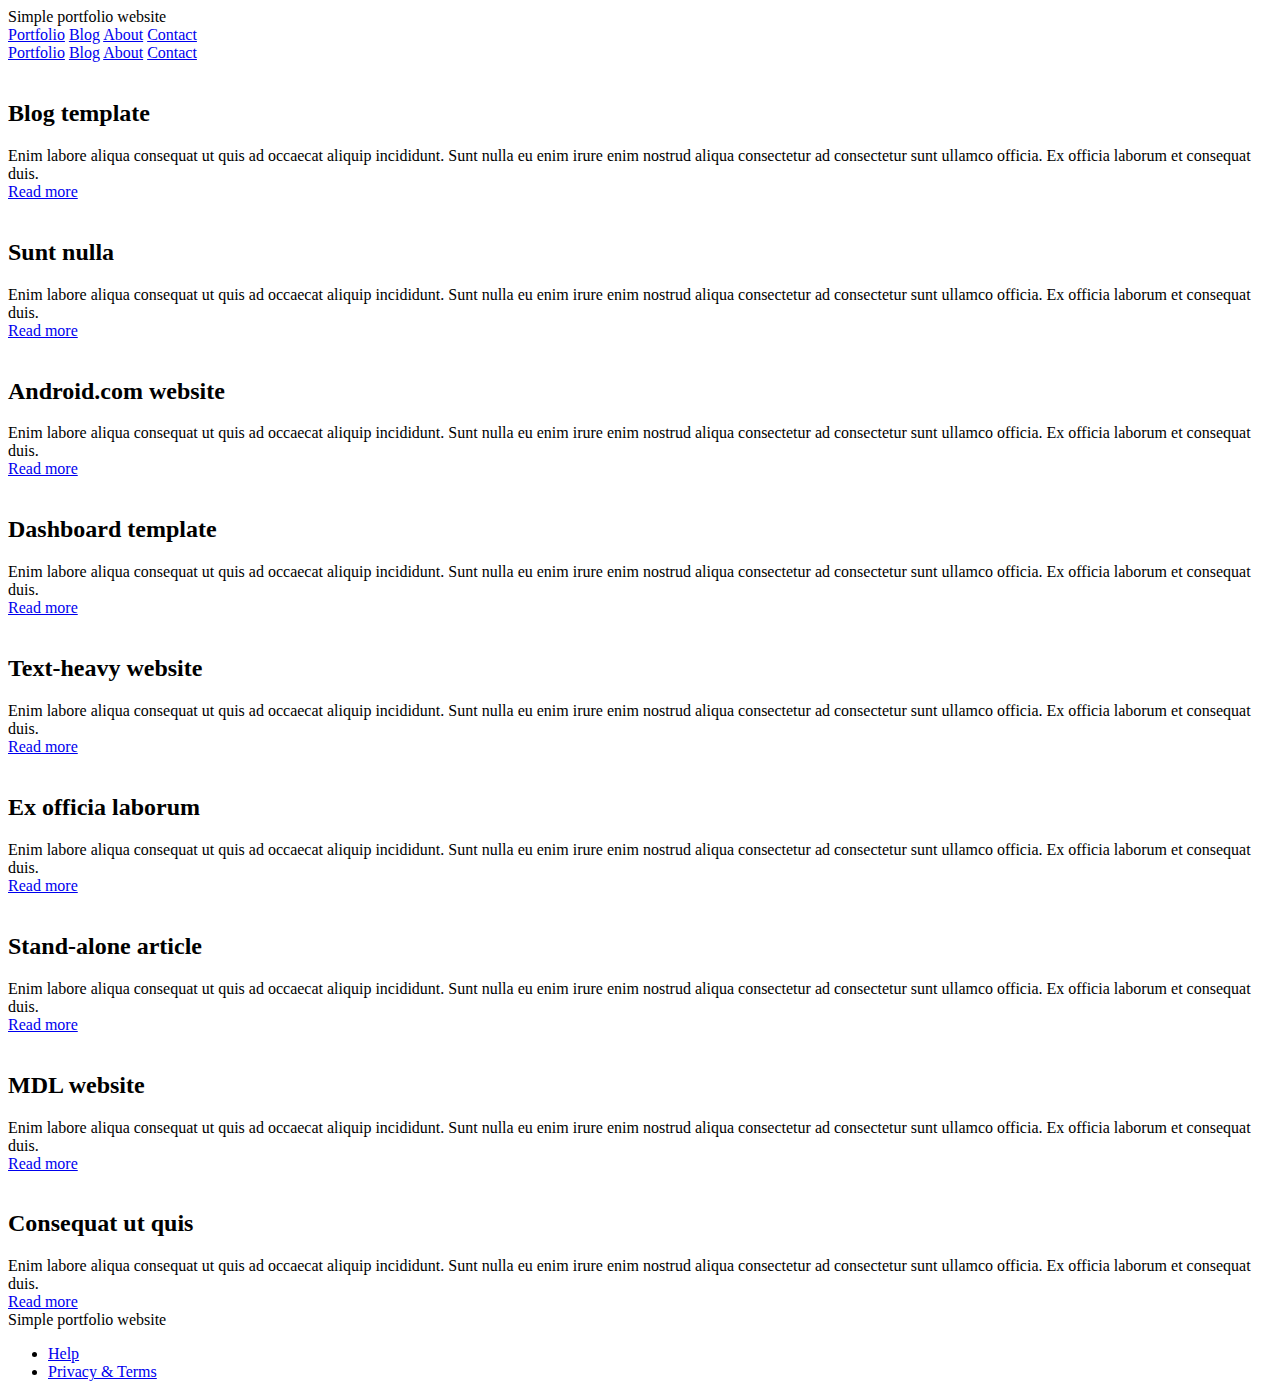
==== index.html @ b1d02f20 "Update index.html" ====
<!doctype html>
<!--
  Material Design Lite
  Copyright 2015 Google Inc. All rights reserved.

  Licensed under the Apache License, Version 2.0 (the "License");
  you may not use this file except in compliance with the License.
  You may obtain a copy of the License at

      https://www.apache.org/licenses/LICENSE-2.0

  Unless required by applicable law or agreed to in writing, software
  distributed under the License is distributed on an "AS IS" BASIS,
  WITHOUT WARRANTIES OR CONDITIONS OF ANY KIND, either express or implied.
  See the License for the specific language governing permissions and
  limitations under the License
-->
<html lang="en">

<head>
    <meta charset="utf-8">
    <meta http-equiv="X-UA-Compatible" content="IE=edge">
    <meta name="description" content="A portfolio template that uses Material Design Lite.">
    <meta name="viewport" content="width=device-width, initial-scale=1.0, minimum-scale=1.0">
    <title>MDL-Static Website</title>
    <link rel="stylesheet" href="https://fonts.googleapis.com/css?family=Roboto:regular,bold,italic,thin,light,bolditalic,black,medium&amp;lang=en">
    <link rel="stylesheet" href="https://code.getmdl.io/1.3.0/material.grey-pink.min.css" />
    <link rel="stylesheet" href="styles.css" />
    <link rel="manifest" href="manifest.json">
    <link rel="stylesheet" href="https://fonts.googleapis.com/icon?family=Material+Icons">
    <link rel="manifest" href="./manifest.json">
</head>
</head>

<body>
    <div class="mdl-layout mdl-js-layout mdl-layout--fixed-header">
        <header class="mdl-layout__header mdl-layout__header--waterfall portfolio-header">
            <div class="mdl-layout__header-row portfolio-logo-row">
                <span class="mdl-layout__title">
                    <div class="portfolio-logo"></div>
                    <span class="mdl-layout__title">Simple portfolio website</span>
                </span>
            </div>
            <div class="mdl-layout__header-row portfolio-navigation-row mdl-layout--large-screen-only">
                <nav class="mdl-navigation mdl-typography--body-1-force-preferred-font">
                    <a class="mdl-navigation__link is-active" href="index.html">Portfolio</a>
                    <a class="mdl-navigation__link" href="blog.html">Blog</a>
                    <a class="mdl-navigation__link" href="about.html">About</a>
                    <a class="mdl-navigation__link" href="contact.html">Contact</a>
                </nav>
            </div>
        </header>
        <div class="mdl-layout__drawer mdl-layout--small-screen-only">
            <nav class="mdl-navigation mdl-typography--body-1-force-preferred-font">
                <a class="mdl-navigation__link is-active" href="index.html">Portfolio</a>
                <a class="mdl-navigation__link" href="blog.html">Blog</a>
                <a class="mdl-navigation__link" href="about.html">About</a>
                <a class="mdl-navigation__link" href="contact.html">Contact</a>
            </nav>
        </div>
        <main class="mdl-layout__content">
            <div class="mdl-grid portfolio-max-width">
                <div class="mdl-cell mdl-card mdl-shadow--4dp portfolio-card">
                    <div class="mdl-card__media">
                        <img class="article-image" src=" images/example-work01.jpg" border="0" alt="">
                    </div>
                    <div class="mdl-card__title">
                        <h2 class="mdl-card__title-text">Blog template</h2>
                    </div>
                    <div class="mdl-card__supporting-text">
                        Enim labore aliqua consequat ut quis ad occaecat aliquip incididunt. Sunt nulla eu enim irure enim nostrud aliqua consectetur ad consectetur sunt ullamco officia. Ex officia laborum et consequat duis.
                    </div>
                    <div class="mdl-card__actions mdl-card--border">
                        <a class="mdl-button mdl-button--colored mdl-js-button mdl-js-ripple-effect mdl-button--accent" href="portfolio-example01.html">Read more</a>
                    </div>
                </div>
                <div class="mdl-cell mdl-card mdl-shadow--4dp portfolio-card">
                    <div class="mdl-card__media">
                        <img class="article-image" src=" images/example-work07.jpg" border="0" alt="">
                    </div>
                    <div class="mdl-card__title">
                        <h2 class="mdl-card__title-text">Sunt nulla</h2>
                    </div>
                    <div class="mdl-card__supporting-text">
                        Enim labore aliqua consequat ut quis ad occaecat aliquip incididunt. Sunt nulla eu enim irure enim nostrud aliqua consectetur ad consectetur sunt ullamco officia. Ex officia laborum et consequat duis.
                    </div>
                    <div class="mdl-card__actions mdl-card--border">
                        <a class="mdl-button mdl-button--colored mdl-js-button mdl-js-ripple-effect mdl-button--accent" href="portfolio-example01.html">Read more</a>
                    </div>
                </div>
                <div class="mdl-cell mdl-card mdl-shadow--4dp portfolio-card">
                    <div class="mdl-card__media">
                        <img class="article-image" src=" images/example-work02.jpg" border="0" alt="">
                    </div>
                    <div class="mdl-card__title">
                        <h2 class="mdl-card__title-text">Android.com website</h2>
                    </div>
                    <div class="mdl-card__supporting-text">
                        Enim labore aliqua consequat ut quis ad occaecat aliquip incididunt. Sunt nulla eu enim irure enim nostrud aliqua consectetur ad consectetur sunt ullamco officia. Ex officia laborum et consequat duis.
                    </div>
                    <div class="mdl-card__actions mdl-card--border">
                        <a class="mdl-button mdl-button--colored mdl-js-button mdl-js-ripple-effect mdl-button--accent" href="portfolio-example01.html">Read more</a>
                    </div>
                </div>
                <div class="mdl-cell mdl-card mdl-shadow--4dp portfolio-card">
                    <div class="mdl-card__media">
                        <img class="article-image" src=" images/example-work03.jpg" border="0" alt="">
                    </div>
                    <div class="mdl-card__title">
                        <h2 class="mdl-card__title-text">Dashboard template</h2>
                    </div>
                    <div class="mdl-card__supporting-text">
                        Enim labore aliqua consequat ut quis ad occaecat aliquip incididunt. Sunt nulla eu enim irure enim nostrud aliqua consectetur ad consectetur sunt ullamco officia. Ex officia laborum et consequat duis.
                    </div>
                    <div class="mdl-card__actions mdl-card--border">
                        <a class="mdl-button mdl-button--colored mdl-js-button mdl-js-ripple-effect mdl-button--accent" href="portfolio-example01.html">Read more</a>
                    </div>
                </div>
                <div class="mdl-cell mdl-card mdl-shadow--4dp portfolio-card">
                    <div class="mdl-card__media">
                        <img class="article-image" src=" images/example-work04.jpg" border="0" alt="">
                    </div>
                    <div class="mdl-card__title">
                        <h2 class="mdl-card__title-text">Text-heavy website</h2>
                    </div>
                    <div class="mdl-card__supporting-text">
                        Enim labore aliqua consequat ut quis ad occaecat aliquip incididunt. Sunt nulla eu enim irure enim nostrud aliqua consectetur ad consectetur sunt ullamco officia. Ex officia laborum et consequat duis.
                    </div>
                    <div class="mdl-card__actions mdl-card--border">
                        <a class="mdl-button mdl-button--colored mdl-js-button mdl-js-ripple-effect mdl-button--accent" href="portfolio-example01.html">Read more</a>
                    </div>
                </div>
                <div class="mdl-cell mdl-card mdl-shadow--4dp portfolio-card">
                    <div class="mdl-card__media">
                        <img class="article-image" src=" images/example-work08.jpg" border="0" alt="">
                    </div>
                    <div class="mdl-card__title">
                        <h2 class="mdl-card__title-text">Ex officia laborum</h2>
                    </div>
                    <div class="mdl-card__supporting-text">
                        Enim labore aliqua consequat ut quis ad occaecat aliquip incididunt. Sunt nulla eu enim irure enim nostrud aliqua consectetur ad consectetur sunt ullamco officia. Ex officia laborum et consequat duis.
                    </div>
                    <div class="mdl-card__actions mdl-card--border">
                        <a class="mdl-button mdl-button--colored mdl-js-button mdl-js-ripple-effect mdl-button--accent" href="portfolio-example01.html">Read more</a>
                    </div>
                </div>
                <div class="mdl-cell mdl-card mdl-shadow--4dp portfolio-card">
                    <div class="mdl-card__media">
                        <img class="article-image" src=" images/example-work05.jpg" border="0" alt="">
                    </div>
                    <div class="mdl-card__title">
                        <h2 class="mdl-card__title-text">Stand-alone article</h2>
                    </div>
                    <div class="mdl-card__supporting-text">
                        Enim labore aliqua consequat ut quis ad occaecat aliquip incididunt. Sunt nulla eu enim irure enim nostrud aliqua consectetur ad consectetur sunt ullamco officia. Ex officia laborum et consequat duis.
                    </div>
                    <div class="mdl-card__actions mdl-card--border">
                        <a class="mdl-button mdl-button--colored mdl-js-button mdl-js-ripple-effect mdl-button--accent" href="portfolio-example01.html">Read more</a>
                    </div>
                </div>
                <div class="mdl-cell mdl-card mdl-shadow--4dp portfolio-card">
                    <div class="mdl-card__media">
                        <img class="article-image" src=" images/example-work06.jpg" border="0" alt="">
                    </div>
                    <div class="mdl-card__title">
                        <h2 class="mdl-card__title-text">MDL website</h2>
                    </div>
                    <div class="mdl-card__supporting-text">
                        Enim labore aliqua consequat ut quis ad occaecat aliquip incididunt. Sunt nulla eu enim irure enim nostrud aliqua consectetur ad consectetur sunt ullamco officia. Ex officia laborum et consequat duis.
                    </div>
                    <div class="mdl-card__actions mdl-card--border">
                        <a class="mdl-button mdl-button--colored mdl-js-button mdl-js-ripple-effect mdl-button--accent" href="portfolio-example01.html">Read more</a>
                    </div>
                </div>
                <div class="mdl-cell mdl-card mdl-shadow--4dp portfolio-card">
                    <div class="mdl-card__media">
                        <img class="article-image" src=" images/example-work09.jpg" border="0" alt="">
                    </div>
                    <div class="mdl-card__title">
                        <h2 class="mdl-card__title-text">Consequat ut quis</h2>
                    </div>
                    <div class="mdl-card__supporting-text">
                        Enim labore aliqua consequat ut quis ad occaecat aliquip incididunt. Sunt nulla eu enim irure enim nostrud aliqua consectetur ad consectetur sunt ullamco officia. Ex officia laborum et consequat duis.
                    </div>
                    <div class="mdl-card__actions mdl-card--border">
                        <a class="mdl-button mdl-button--colored mdl-js-button mdl-js-ripple-effect mdl-button--accent" href="portfolio-example01.html">Read more</a>
                    </div>
                </div>
            </div>
            <footer class="mdl-mini-footer">
                <div class="mdl-mini-footer__left-section">
                    <div class="mdl-logo">Simple portfolio website</div>
                </div>
                <div class="mdl-mini-footer__right-section">
                    <ul class="mdl-mini-footer__link-list">
                        <li><a href="#">Help</a></li>
                        <li><a href="#">Privacy & Terms</a></li>
                    </ul>
                </div>
            </footer>
        </main>
    </div>
    <script src="https://code.getmdl.io/1.3.0/material.min.js"></script>
</body>

</html>
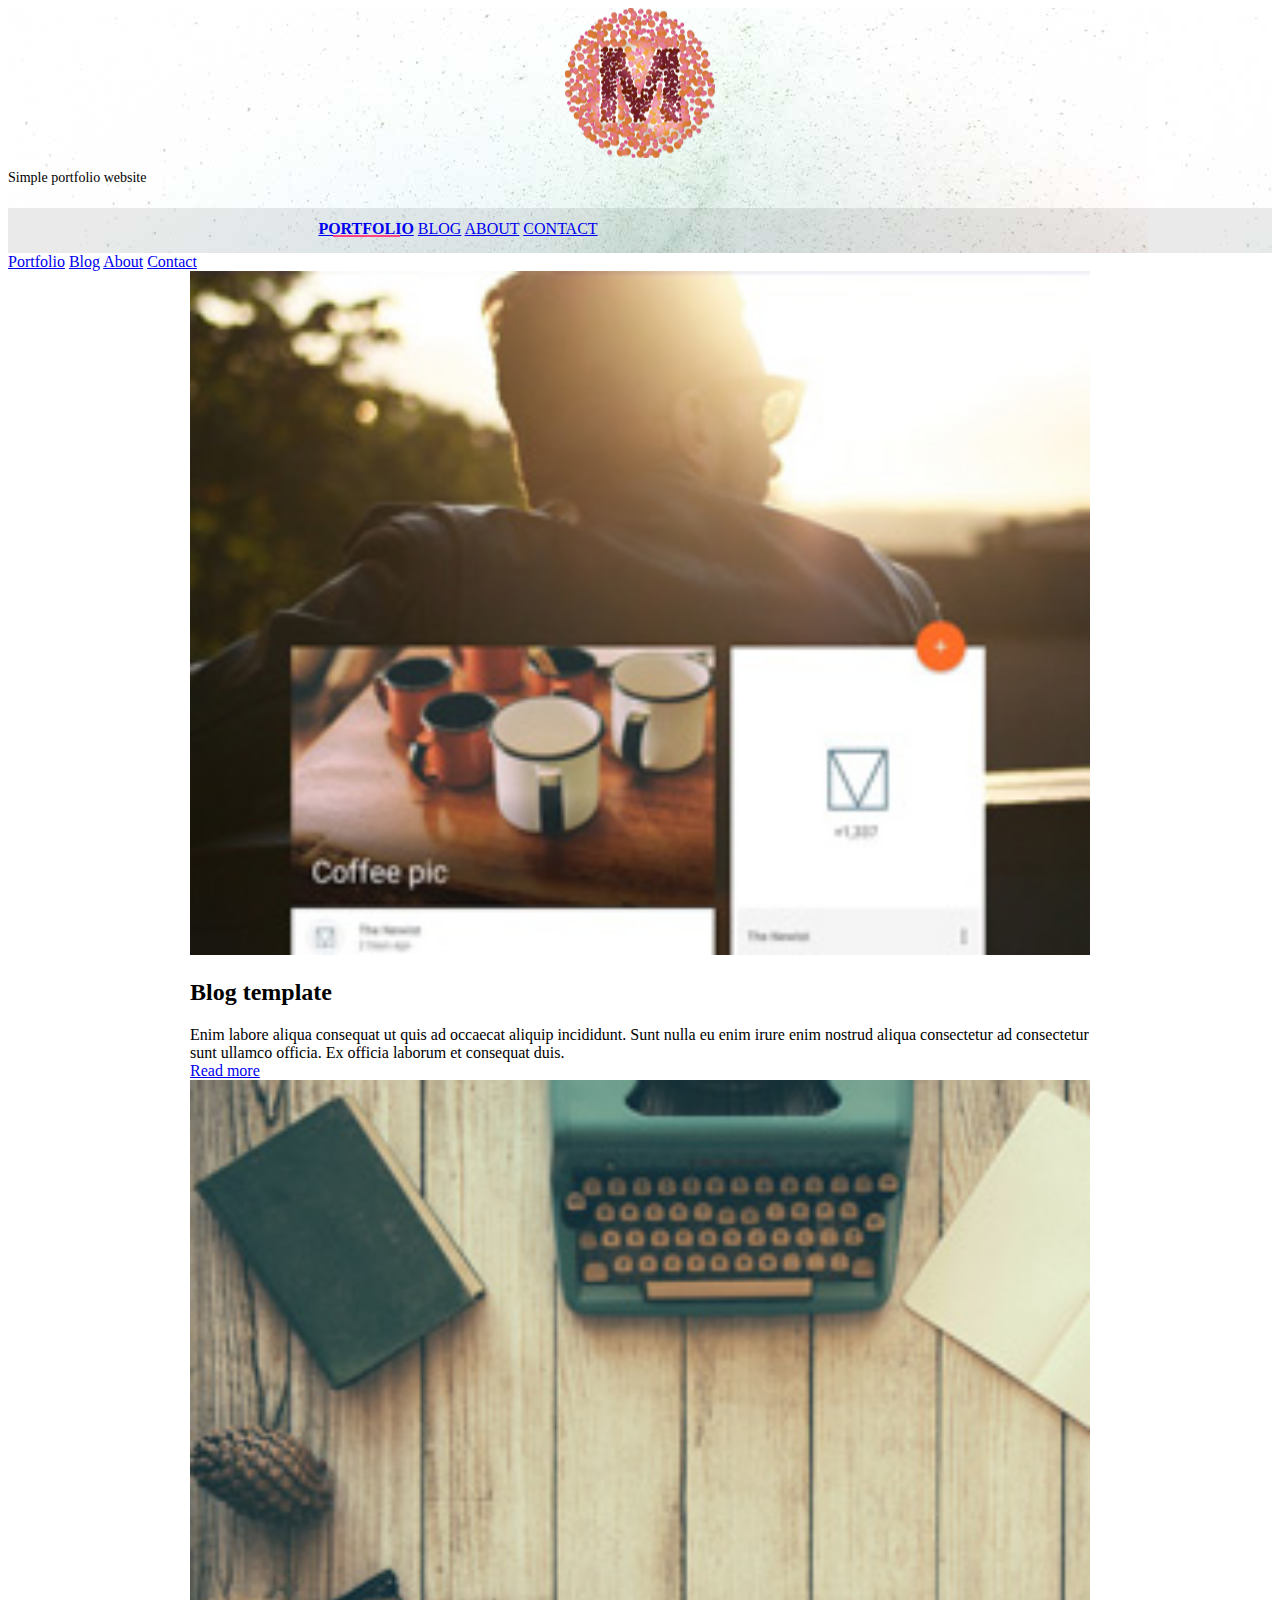
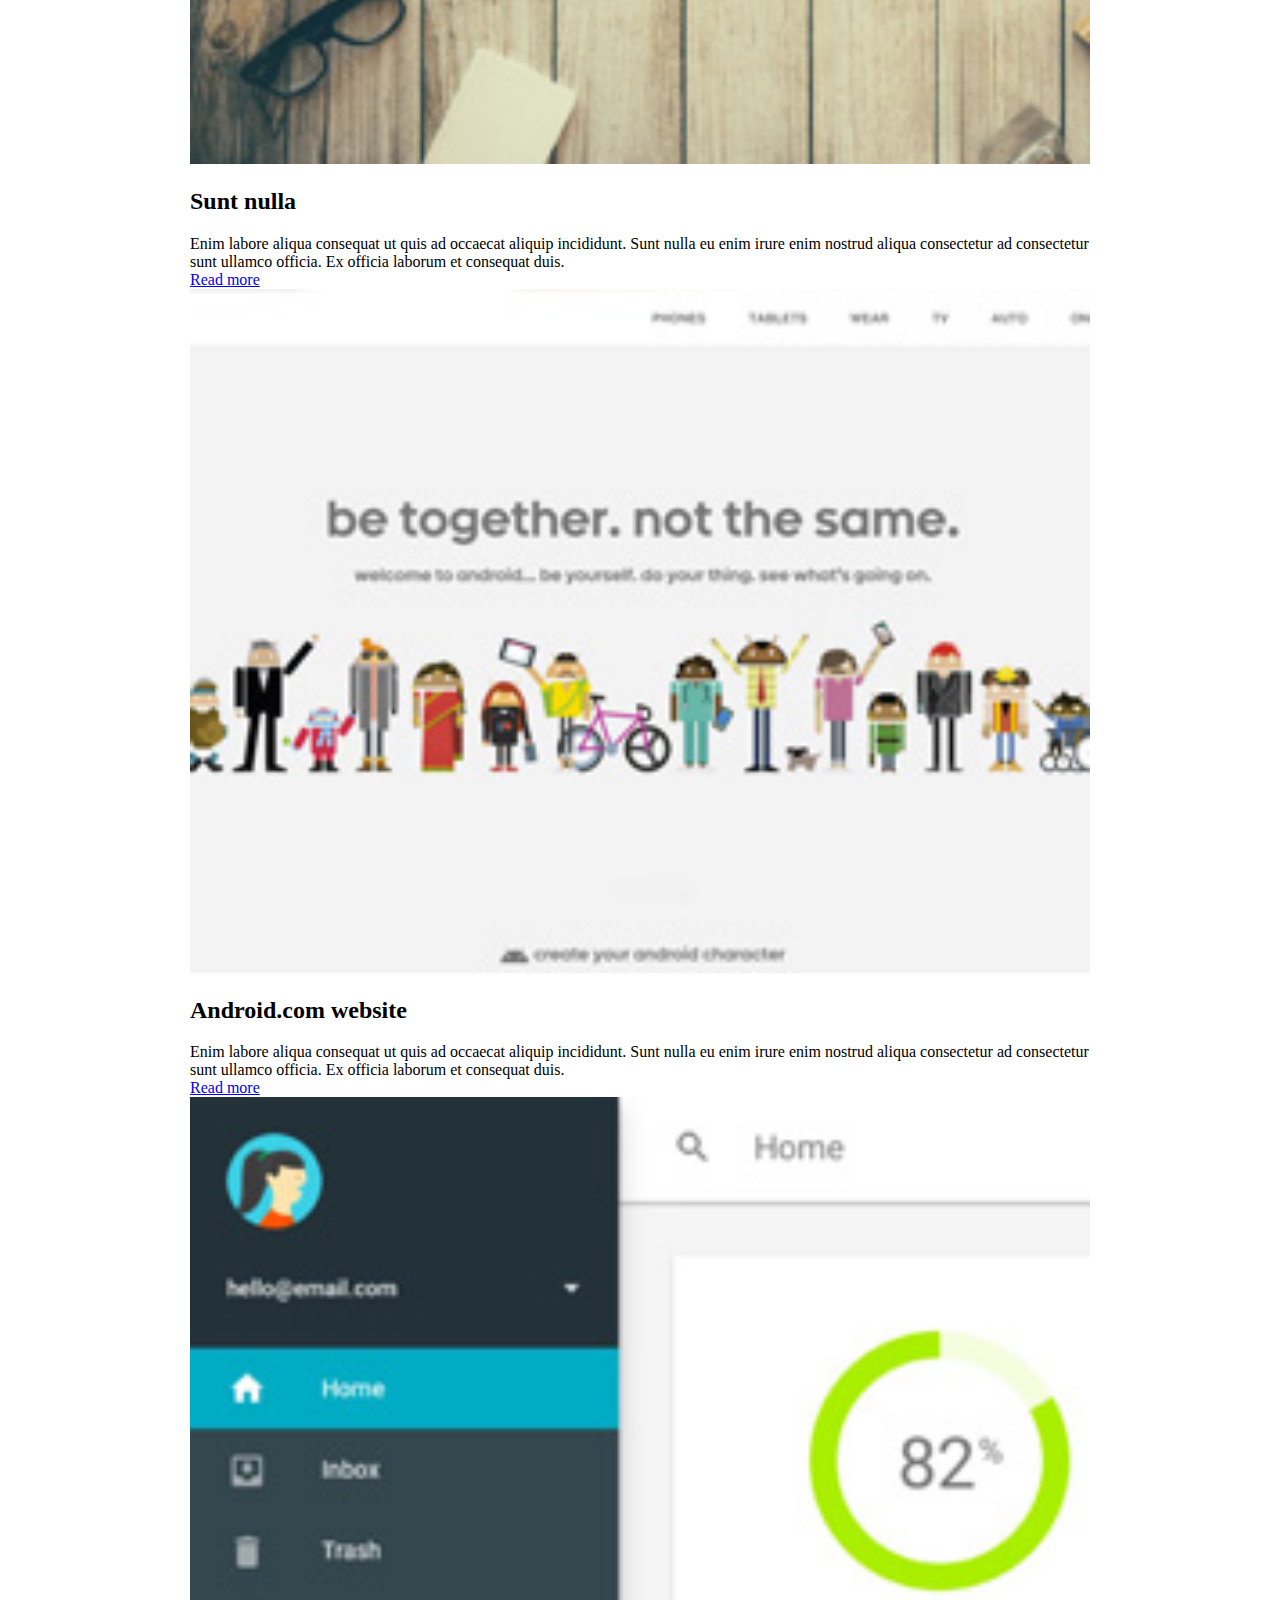
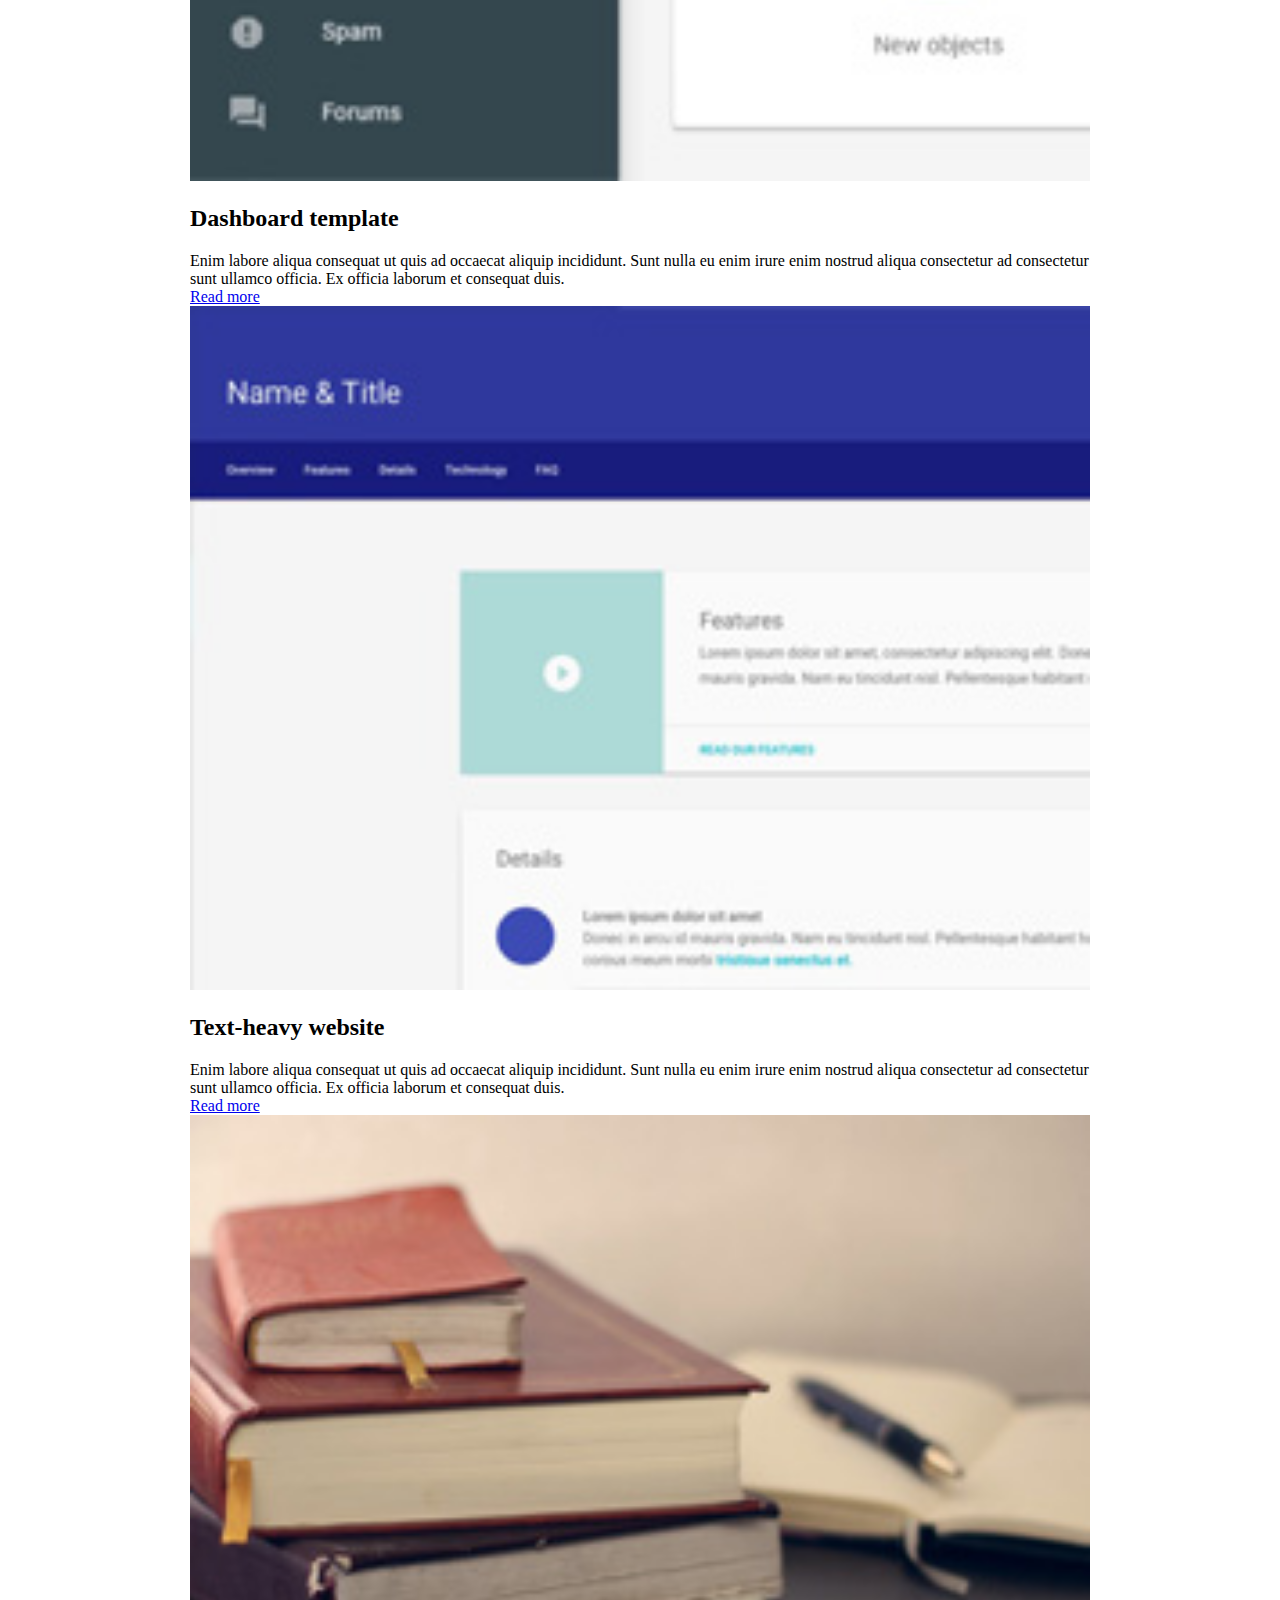
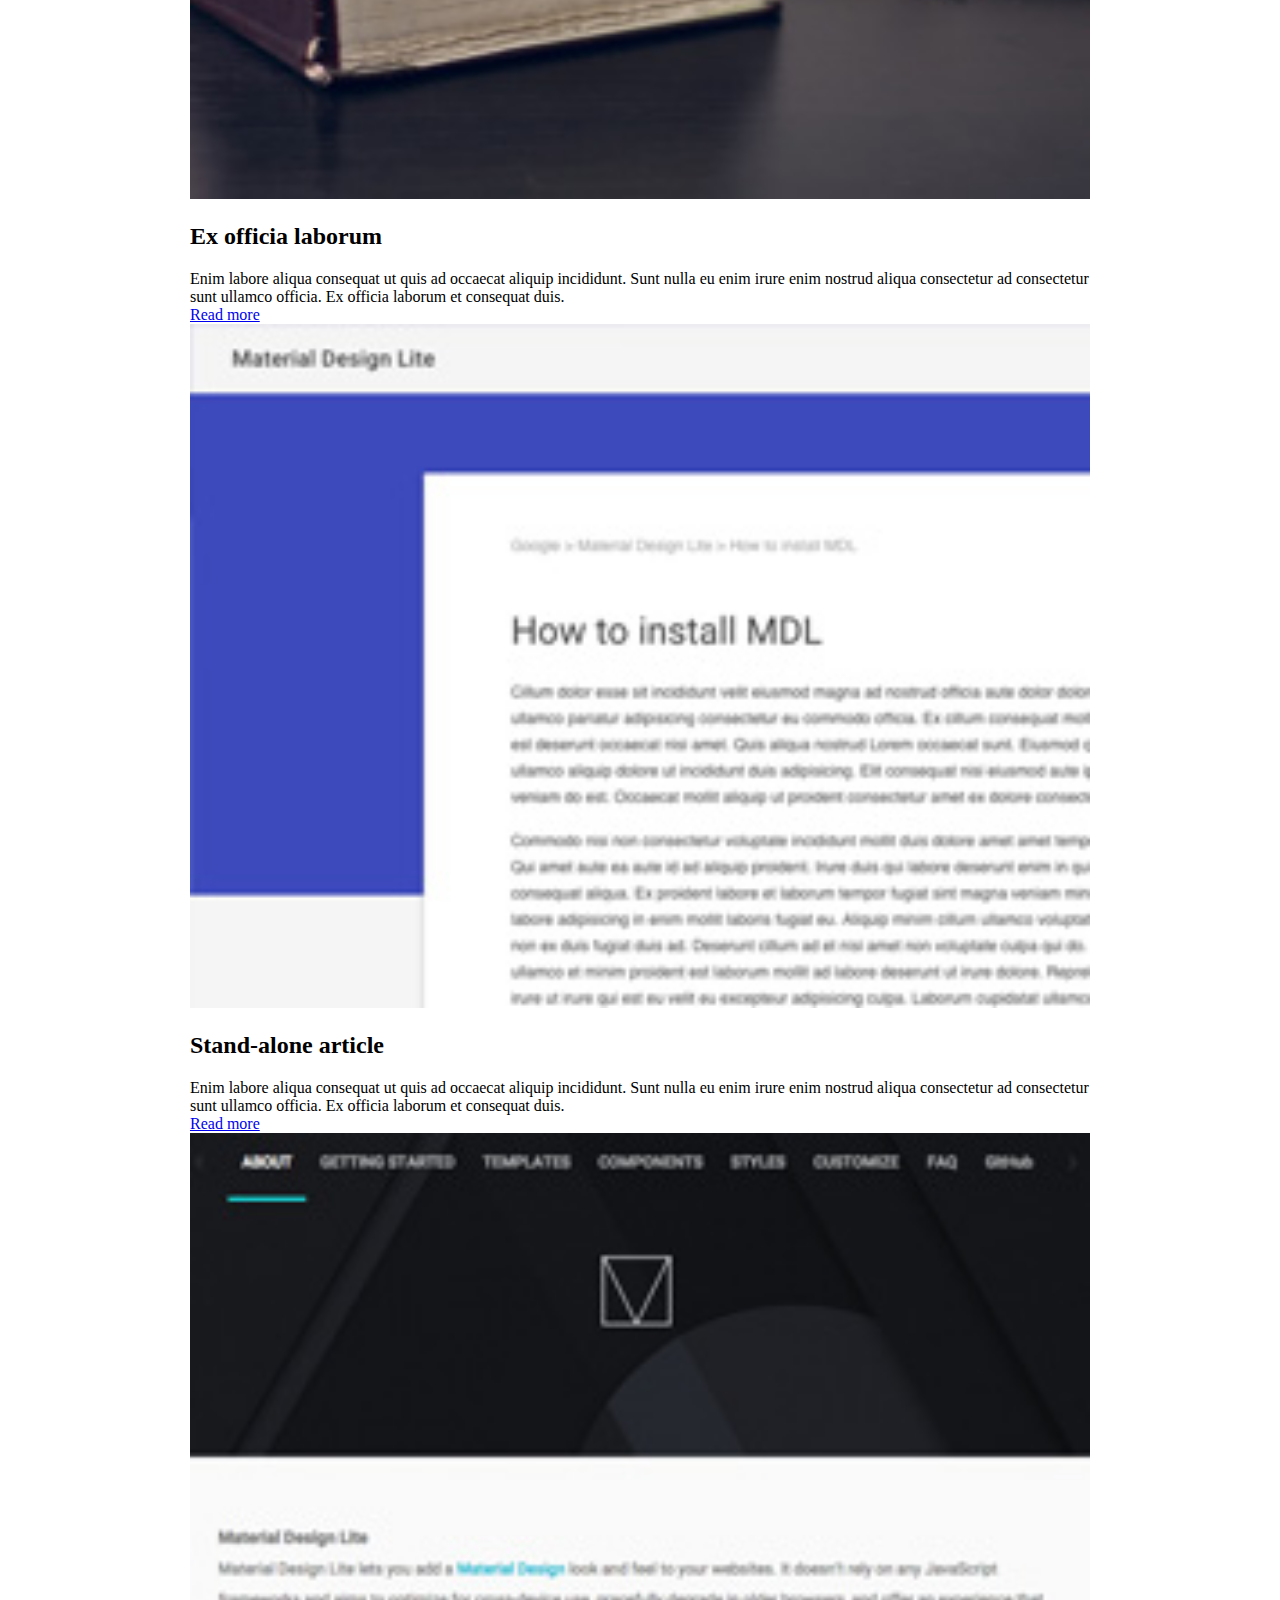
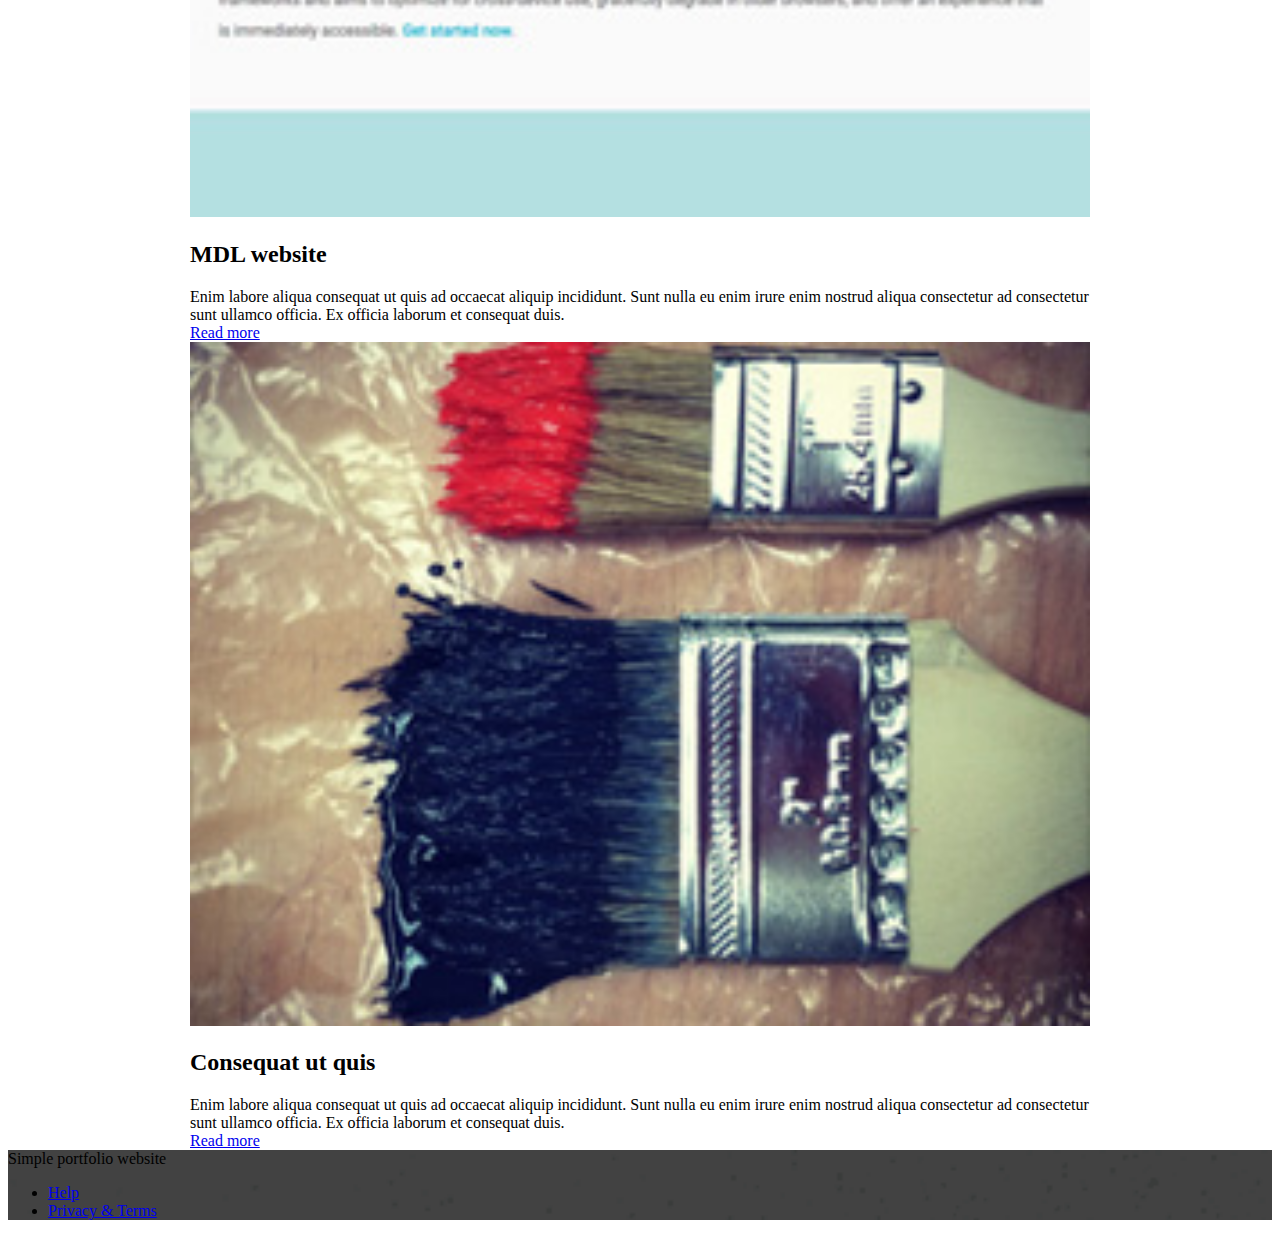
==== commit 74b6aea6: "Update index.html" ====
--- a/index.html
+++ b/index.html
@@ -28,9 +28,9 @@
     <link rel="stylesheet" href="styles.css" />
     <link rel="manifest" href="manifest.json">
     <link rel="stylesheet" href="https://fonts.googleapis.com/icon?family=Material+Icons">
-    <link rel="manifest" href="./manifest.json">
+    
 </head>
-</head>
+
 
 <body>
     <div class="mdl-layout mdl-js-layout mdl-layout--fixed-header">
--- a/styles.css
+++ b/styles.css
@@ -0,0 +1,170 @@
+.portfolio-header {
+  position: relative;
+  background-image: url(images/header-bg.jpg);
+}
+
+.portfolio-header .mdl-layout__header-row {
+  padding: 0;
+  -webkit-justify-content: center;
+      -ms-flex-pack: center;
+          justify-content: center;
+}
+
+.mdl-layout__title {
+  font-size: 14px;
+  text-align: center;
+  font-weight: 300;
+}
+
+.is-compact .mdl-layout__title span {
+  display: none;
+}
+
+.portfolio-logo-row {
+  min-height: 200px;
+}
+
+.is-compact .portfolio-logo-row {
+  min-height: auto;
+}
+
+.portfolio-logo {
+  background: url(images/logo.png) 50% no-repeat;
+  background-size: cover;
+  height: 150px;
+  width: 150px;
+  margin: auto auto 10px;
+}
+
+.is-compact .portfolio-logo {
+  height: 50px;
+  width: 50px;
+  margin-top: 7px;
+}
+
+.portfolio-navigation-row {
+  background-color: rgba(0, 0, 0, 0.08);
+  text-transform: uppercase;
+  height: 45px;
+}
+
+.portfolio-navigation-row  .mdl-navigation {
+  text-align: center;
+  max-width: 900px;
+  width: 100%;
+}
+
+.portfolio-navigation-row .mdl-navigation__link {
+  -webkit-flex: 1;
+      -ms-flex: 1;
+          flex: 1;
+  line-height: 42px;
+}
+
+.portfolio-header .mdl-layout__drawer-button {
+    background-color: rgba(197, 197, 197, 0.44);
+}
+
+.portfolio-navigation-row .is-active {
+  position: relative;
+  font-weight: bold;
+}
+
+.portfolio-navigation-row .is-active:after {
+  content: "";
+  width: 70%;
+  height: 2px;
+  display: block;
+  position: absolute;
+  bottom: 0;
+  left: 0;
+  background-color: rgb(255,64,129);
+  left: 15%;
+}
+
+.portfolio-card .mdl-card__title {
+  padding-bottom: 0;
+}
+
+.portfolio-blog-card-full-bg {
+  background: url(images/example-blog03.jpg) center / cover;
+}
+
+.portfolio-blog-card-event-bg {
+  background: url(images/example-blog05.jpg) center / cover;
+}
+
+.portfolio-blog-card-strip-bg {
+  background: url(images/example-blog06.jpg) center / cover;
+}
+
+.portfolio-blog-card-compact .mdl-card__title {
+  padding-bottom: 0;
+}
+
+.portfolio-blog-card-bg > .mdl-card__actions {
+  height: 52px;
+  padding: 16px;
+  background: rgba(0, 0, 0, 0.2);
+}
+
+img.article-image {
+  width: 100%;
+  height: auto;
+}
+
+.portfolio-max-width {
+  max-width: 900px;
+  margin: auto;
+}
+
+.portfolio-copy {
+  max-width: 700px;
+}
+
+.no-padding {
+  padding: 0;
+}
+
+.no-left-padding{
+  padding-left: 0;
+}
+
+.no-bottom-padding {
+  padding-bottom: 0;
+}
+
+.padding-top {
+  padding: 10px 0 0;
+}
+
+.portfolio-share-btn {
+  position: relative;
+  float: right;
+  top: -4px;
+}
+
+.demo-card-event > .mdl-card__actions {
+    -webkit-align-items: center;
+        -ms-flex-align: center;
+            align-items: center;
+    box-sizing: border-box;
+    display: -webkit-flex;
+    display: -ms-flexbox;
+    display: flex;
+}
+
+.portfolio-contact .mdl-textfield {
+  width: 100%;
+}
+
+.portfolio-contact form {
+  max-width: 550px;
+  margin: auto;
+}
+
+footer {
+  background-image: url(images/footer-background.png);
+  background-size: cover;
+}
+
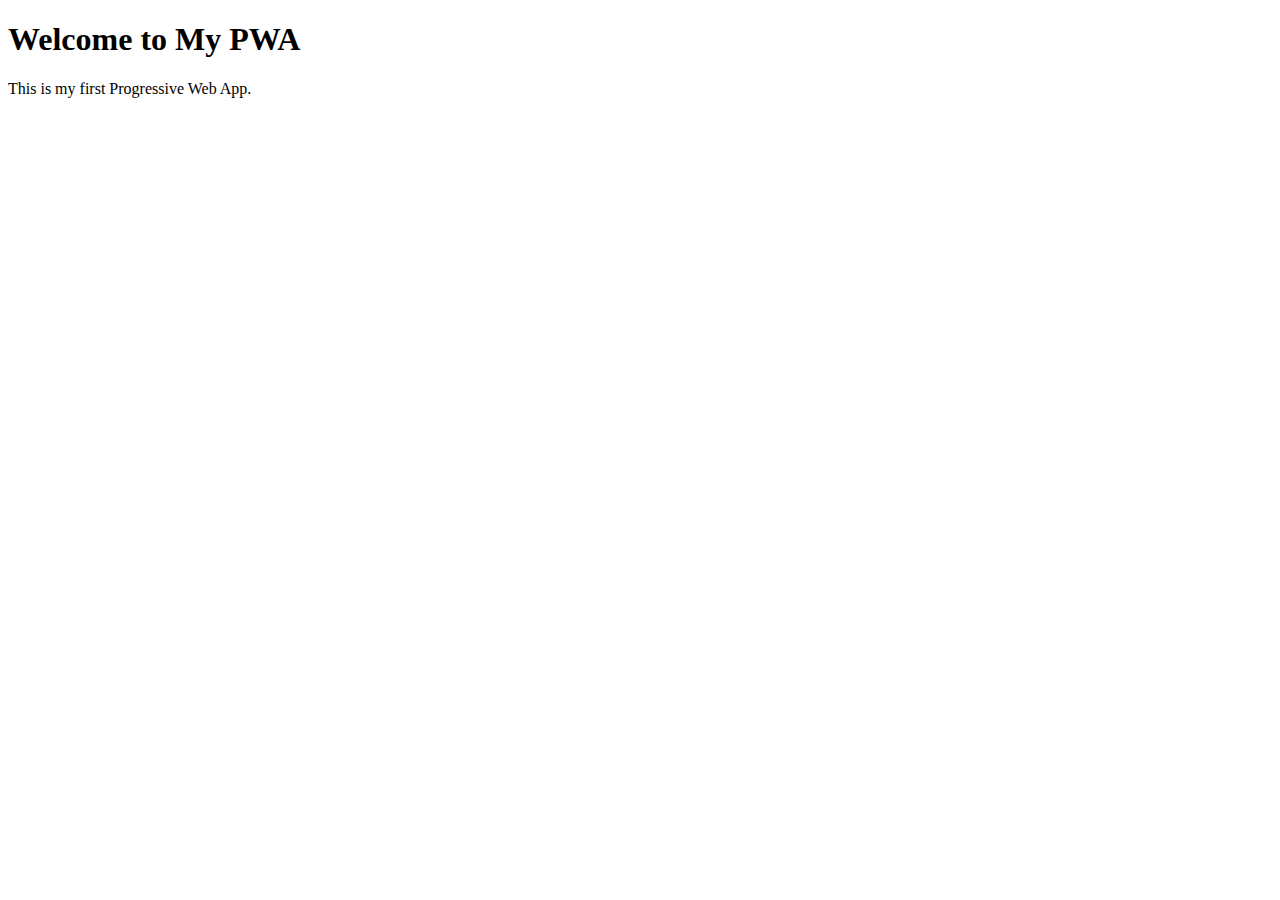
==== commit 5946f9b8: "Update index.html" ====
--- a/index.html
+++ b/index.html
@@ -1,206 +1,26 @@
-<!doctype html>
-<!--
-  Material Design Lite
-  Copyright 2015 Google Inc. All rights reserved.
-
-  Licensed under the Apache License, Version 2.0 (the "License");
-  you may not use this file except in compliance with the License.
-  You may obtain a copy of the License at
-
-      https://www.apache.org/licenses/LICENSE-2.0
-
-  Unless required by applicable law or agreed to in writing, software
-  distributed under the License is distributed on an "AS IS" BASIS,
-  WITHOUT WARRANTIES OR CONDITIONS OF ANY KIND, either express or implied.
-  See the License for the specific language governing permissions and
-  limitations under the License
--->
+<!DOCTYPE html>
 <html lang="en">
-
 <head>
-    <meta charset="utf-8">
-    <meta http-equiv="X-UA-Compatible" content="IE=edge">
-    <meta name="description" content="A portfolio template that uses Material Design Lite.">
-    <meta name="viewport" content="width=device-width, initial-scale=1.0, minimum-scale=1.0">
-    <title>MDL-Static Website</title>
-    <link rel="stylesheet" href="https://fonts.googleapis.com/css?family=Roboto:regular,bold,italic,thin,light,bolditalic,black,medium&amp;lang=en">
-    <link rel="stylesheet" href="https://code.getmdl.io/1.3.0/material.grey-pink.min.css" />
-    <link rel="stylesheet" href="styles.css" />
-    <link rel="manifest" href="manifest.json">
-    <link rel="stylesheet" href="https://fonts.googleapis.com/icon?family=Material+Icons">
-    
+  <meta charset="UTF-8">
+  <title>My PWA</title>
+  <meta name="viewport" content="width=device-width, initial-scale=1.0">
+  <link rel="manifest" href="manifest.json">
+  <link rel="stylesheet" href="styles.css">
 </head>
-
-
 <body>
-    <div class="mdl-layout mdl-js-layout mdl-layout--fixed-header">
-        <header class="mdl-layout__header mdl-layout__header--waterfall portfolio-header">
-            <div class="mdl-layout__header-row portfolio-logo-row">
-                <span class="mdl-layout__title">
-                    <div class="portfolio-logo"></div>
-                    <span class="mdl-layout__title">Simple portfolio website</span>
-                </span>
-            </div>
-            <div class="mdl-layout__header-row portfolio-navigation-row mdl-layout--large-screen-only">
-                <nav class="mdl-navigation mdl-typography--body-1-force-preferred-font">
-                    <a class="mdl-navigation__link is-active" href="index.html">Portfolio</a>
-                    <a class="mdl-navigation__link" href="blog.html">Blog</a>
-                    <a class="mdl-navigation__link" href="about.html">About</a>
-                    <a class="mdl-navigation__link" href="contact.html">Contact</a>
-                </nav>
-            </div>
-        </header>
-        <div class="mdl-layout__drawer mdl-layout--small-screen-only">
-            <nav class="mdl-navigation mdl-typography--body-1-force-preferred-font">
-                <a class="mdl-navigation__link is-active" href="index.html">Portfolio</a>
-                <a class="mdl-navigation__link" href="blog.html">Blog</a>
-                <a class="mdl-navigation__link" href="about.html">About</a>
-                <a class="mdl-navigation__link" href="contact.html">Contact</a>
-            </nav>
-        </div>
-        <main class="mdl-layout__content">
-            <div class="mdl-grid portfolio-max-width">
-                <div class="mdl-cell mdl-card mdl-shadow--4dp portfolio-card">
-                    <div class="mdl-card__media">
-                        <img class="article-image" src=" images/example-work01.jpg" border="0" alt="">
-                    </div>
-                    <div class="mdl-card__title">
-                        <h2 class="mdl-card__title-text">Blog template</h2>
-                    </div>
-                    <div class="mdl-card__supporting-text">
-                        Enim labore aliqua consequat ut quis ad occaecat aliquip incididunt. Sunt nulla eu enim irure enim nostrud aliqua consectetur ad consectetur sunt ullamco officia. Ex officia laborum et consequat duis.
-                    </div>
-                    <div class="mdl-card__actions mdl-card--border">
-                        <a class="mdl-button mdl-button--colored mdl-js-button mdl-js-ripple-effect mdl-button--accent" href="portfolio-example01.html">Read more</a>
-                    </div>
-                </div>
-                <div class="mdl-cell mdl-card mdl-shadow--4dp portfolio-card">
-                    <div class="mdl-card__media">
-                        <img class="article-image" src=" images/example-work07.jpg" border="0" alt="">
-                    </div>
-                    <div class="mdl-card__title">
-                        <h2 class="mdl-card__title-text">Sunt nulla</h2>
-                    </div>
-                    <div class="mdl-card__supporting-text">
-                        Enim labore aliqua consequat ut quis ad occaecat aliquip incididunt. Sunt nulla eu enim irure enim nostrud aliqua consectetur ad consectetur sunt ullamco officia. Ex officia laborum et consequat duis.
-                    </div>
-                    <div class="mdl-card__actions mdl-card--border">
-                        <a class="mdl-button mdl-button--colored mdl-js-button mdl-js-ripple-effect mdl-button--accent" href="portfolio-example01.html">Read more</a>
-                    </div>
-                </div>
-                <div class="mdl-cell mdl-card mdl-shadow--4dp portfolio-card">
-                    <div class="mdl-card__media">
-                        <img class="article-image" src=" images/example-work02.jpg" border="0" alt="">
-                    </div>
-                    <div class="mdl-card__title">
-                        <h2 class="mdl-card__title-text">Android.com website</h2>
-                    </div>
-                    <div class="mdl-card__supporting-text">
-                        Enim labore aliqua consequat ut quis ad occaecat aliquip incididunt. Sunt nulla eu enim irure enim nostrud aliqua consectetur ad consectetur sunt ullamco officia. Ex officia laborum et consequat duis.
-                    </div>
-                    <div class="mdl-card__actions mdl-card--border">
-                        <a class="mdl-button mdl-button--colored mdl-js-button mdl-js-ripple-effect mdl-button--accent" href="portfolio-example01.html">Read more</a>
-                    </div>
-                </div>
-                <div class="mdl-cell mdl-card mdl-shadow--4dp portfolio-card">
-                    <div class="mdl-card__media">
-                        <img class="article-image" src=" images/example-work03.jpg" border="0" alt="">
-                    </div>
-                    <div class="mdl-card__title">
-                        <h2 class="mdl-card__title-text">Dashboard template</h2>
-                    </div>
-                    <div class="mdl-card__supporting-text">
-                        Enim labore aliqua consequat ut quis ad occaecat aliquip incididunt. Sunt nulla eu enim irure enim nostrud aliqua consectetur ad consectetur sunt ullamco officia. Ex officia laborum et consequat duis.
-                    </div>
-                    <div class="mdl-card__actions mdl-card--border">
-                        <a class="mdl-button mdl-button--colored mdl-js-button mdl-js-ripple-effect mdl-button--accent" href="portfolio-example01.html">Read more</a>
-                    </div>
-                </div>
-                <div class="mdl-cell mdl-card mdl-shadow--4dp portfolio-card">
-                    <div class="mdl-card__media">
-                        <img class="article-image" src=" images/example-work04.jpg" border="0" alt="">
-                    </div>
-                    <div class="mdl-card__title">
-                        <h2 class="mdl-card__title-text">Text-heavy website</h2>
-                    </div>
-                    <div class="mdl-card__supporting-text">
-                        Enim labore aliqua consequat ut quis ad occaecat aliquip incididunt. Sunt nulla eu enim irure enim nostrud aliqua consectetur ad consectetur sunt ullamco officia. Ex officia laborum et consequat duis.
-                    </div>
-                    <div class="mdl-card__actions mdl-card--border">
-                        <a class="mdl-button mdl-button--colored mdl-js-button mdl-js-ripple-effect mdl-button--accent" href="portfolio-example01.html">Read more</a>
-                    </div>
-                </div>
-                <div class="mdl-cell mdl-card mdl-shadow--4dp portfolio-card">
-                    <div class="mdl-card__media">
-                        <img class="article-image" src=" images/example-work08.jpg" border="0" alt="">
-                    </div>
-                    <div class="mdl-card__title">
-                        <h2 class="mdl-card__title-text">Ex officia laborum</h2>
-                    </div>
-                    <div class="mdl-card__supporting-text">
-                        Enim labore aliqua consequat ut quis ad occaecat aliquip incididunt. Sunt nulla eu enim irure enim nostrud aliqua consectetur ad consectetur sunt ullamco officia. Ex officia laborum et consequat duis.
-                    </div>
-                    <div class="mdl-card__actions mdl-card--border">
-                        <a class="mdl-button mdl-button--colored mdl-js-button mdl-js-ripple-effect mdl-button--accent" href="portfolio-example01.html">Read more</a>
-                    </div>
-                </div>
-                <div class="mdl-cell mdl-card mdl-shadow--4dp portfolio-card">
-                    <div class="mdl-card__media">
-                        <img class="article-image" src=" images/example-work05.jpg" border="0" alt="">
-                    </div>
-                    <div class="mdl-card__title">
-                        <h2 class="mdl-card__title-text">Stand-alone article</h2>
-                    </div>
-                    <div class="mdl-card__supporting-text">
-                        Enim labore aliqua consequat ut quis ad occaecat aliquip incididunt. Sunt nulla eu enim irure enim nostrud aliqua consectetur ad consectetur sunt ullamco officia. Ex officia laborum et consequat duis.
-                    </div>
-                    <div class="mdl-card__actions mdl-card--border">
-                        <a class="mdl-button mdl-button--colored mdl-js-button mdl-js-ripple-effect mdl-button--accent" href="portfolio-example01.html">Read more</a>
-                    </div>
-                </div>
-                <div class="mdl-cell mdl-card mdl-shadow--4dp portfolio-card">
-                    <div class="mdl-card__media">
-                        <img class="article-image" src=" images/example-work06.jpg" border="0" alt="">
-                    </div>
-                    <div class="mdl-card__title">
-                        <h2 class="mdl-card__title-text">MDL website</h2>
-                    </div>
-                    <div class="mdl-card__supporting-text">
-                        Enim labore aliqua consequat ut quis ad occaecat aliquip incididunt. Sunt nulla eu enim irure enim nostrud aliqua consectetur ad consectetur sunt ullamco officia. Ex officia laborum et consequat duis.
-                    </div>
-                    <div class="mdl-card__actions mdl-card--border">
-                        <a class="mdl-button mdl-button--colored mdl-js-button mdl-js-ripple-effect mdl-button--accent" href="portfolio-example01.html">Read more</a>
-                    </div>
-                </div>
-                <div class="mdl-cell mdl-card mdl-shadow--4dp portfolio-card">
-                    <div class="mdl-card__media">
-                        <img class="article-image" src=" images/example-work09.jpg" border="0" alt="">
-                    </div>
-                    <div class="mdl-card__title">
-                        <h2 class="mdl-card__title-text">Consequat ut quis</h2>
-                    </div>
-                    <div class="mdl-card__supporting-text">
-                        Enim labore aliqua consequat ut quis ad occaecat aliquip incididunt. Sunt nulla eu enim irure enim nostrud aliqua consectetur ad consectetur sunt ullamco officia. Ex officia laborum et consequat duis.
-                    </div>
-                    <div class="mdl-card__actions mdl-card--border">
-                        <a class="mdl-button mdl-button--colored mdl-js-button mdl-js-ripple-effect mdl-button--accent" href="portfolio-example01.html">Read more</a>
-                    </div>
-                </div>
-            </div>
-            <footer class="mdl-mini-footer">
-                <div class="mdl-mini-footer__left-section">
-                    <div class="mdl-logo">Simple portfolio website</div>
-                </div>
-                <div class="mdl-mini-footer__right-section">
-                    <ul class="mdl-mini-footer__link-list">
-                        <li><a href="#">Help</a></li>
-                        <li><a href="#">Privacy & Terms</a></li>
-                    </ul>
-                </div>
-            </footer>
-        </main>
-    </div>
-    <script src="https://code.getmdl.io/1.3.0/material.min.js"></script>
+  <h1>Welcome to My PWA</h1>
+  <p>This is my first Progressive Web App.</p>
+  <script src="script.js"></script>
+  <script>
+    if ('serviceWorker' in navigator) {
+      window.addEventListener('load', function() {
+        navigator.serviceWorker.register('sw.js').then(function(registration) {
+          console.log('ServiceWorker registration successful with scope: ', registration.scope);
+        }, function(err) {
+          console.log('ServiceWorker registration failed: ', err);
+        });
+      });
+    }
+  </script>
 </body>
-
 </html>
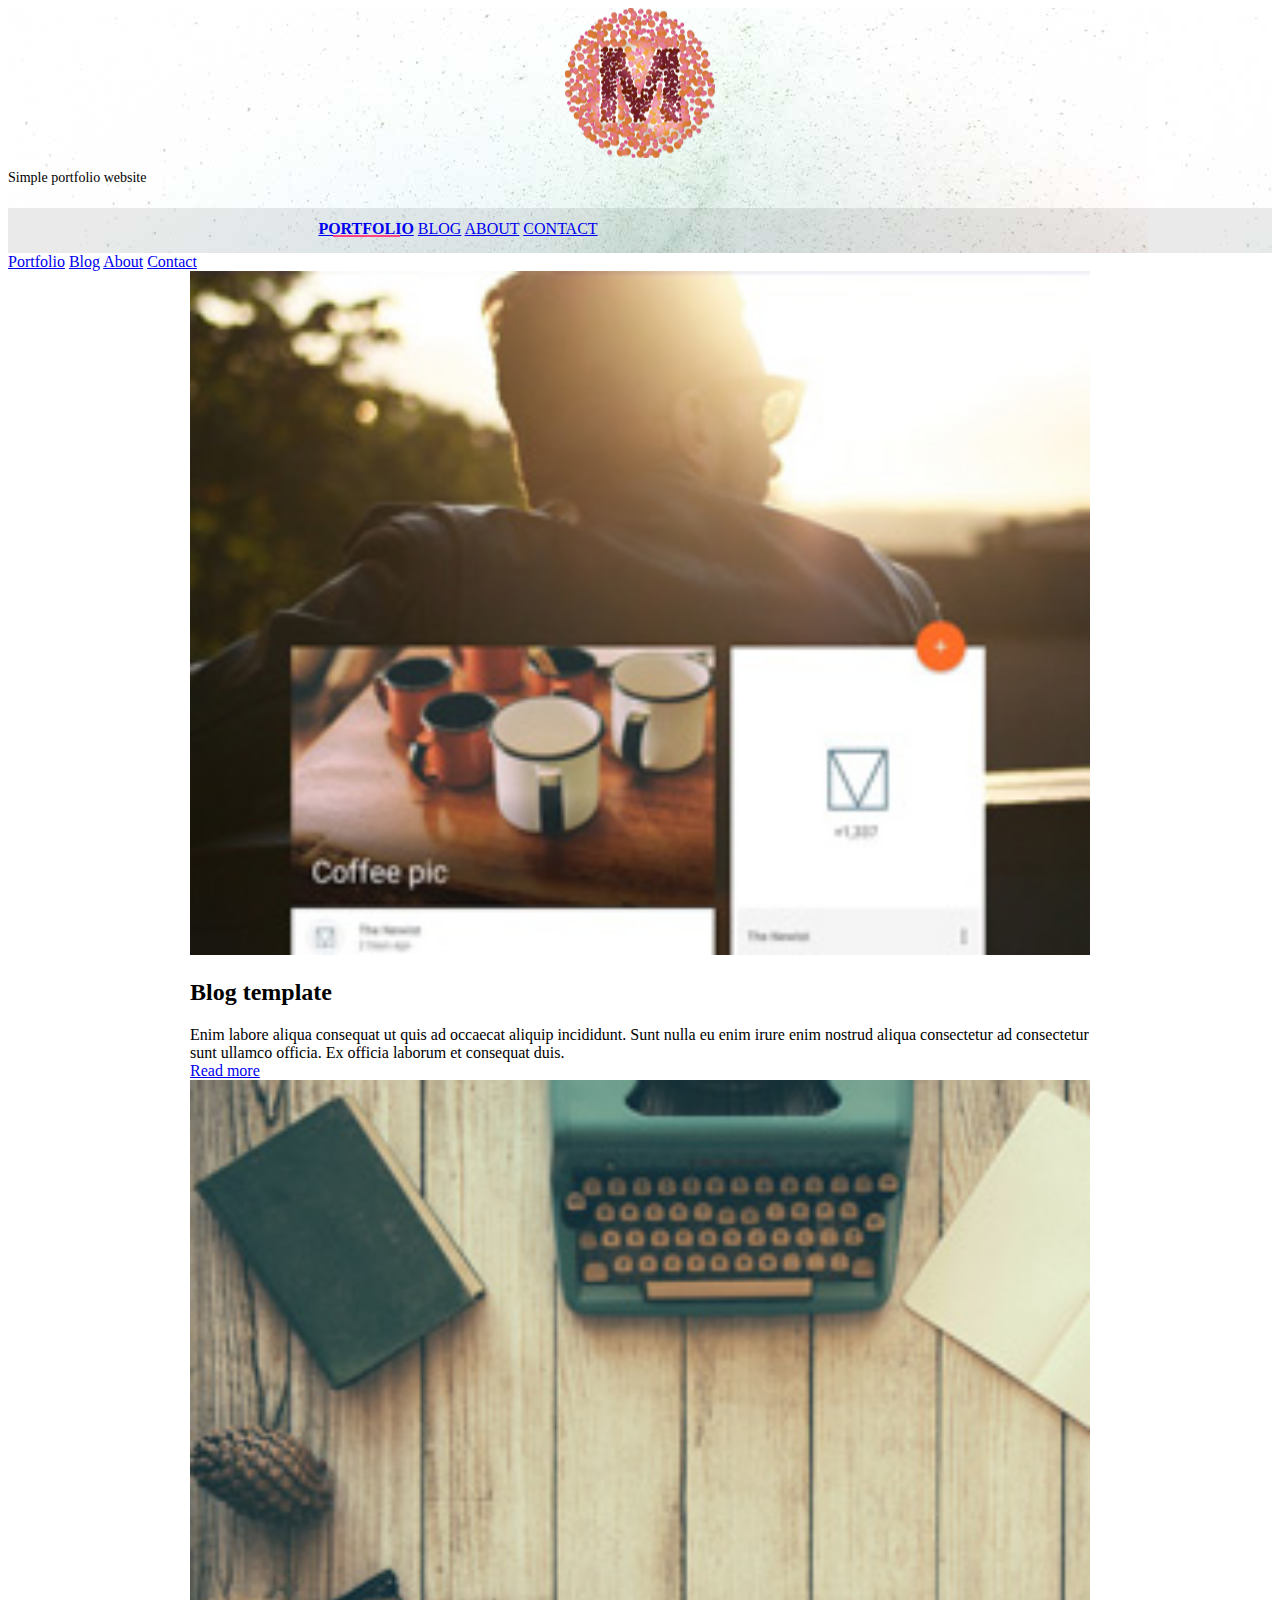
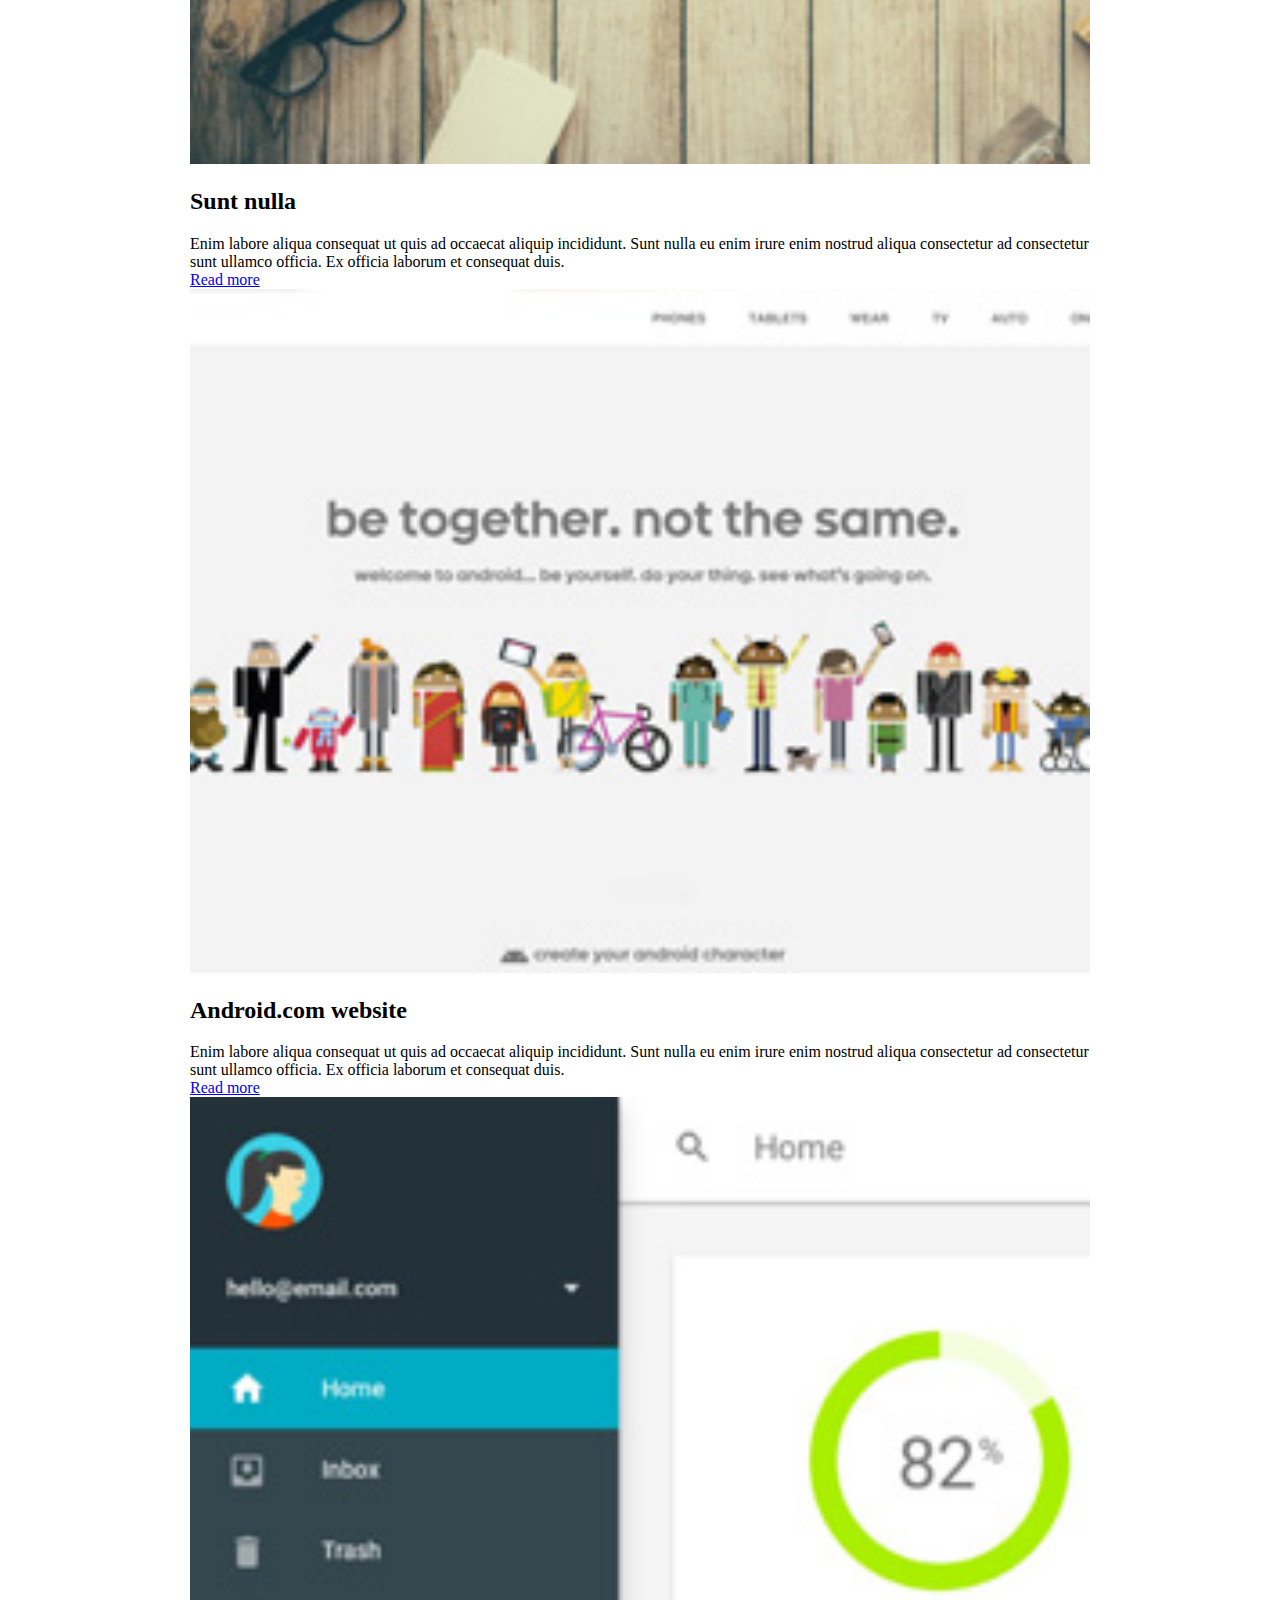
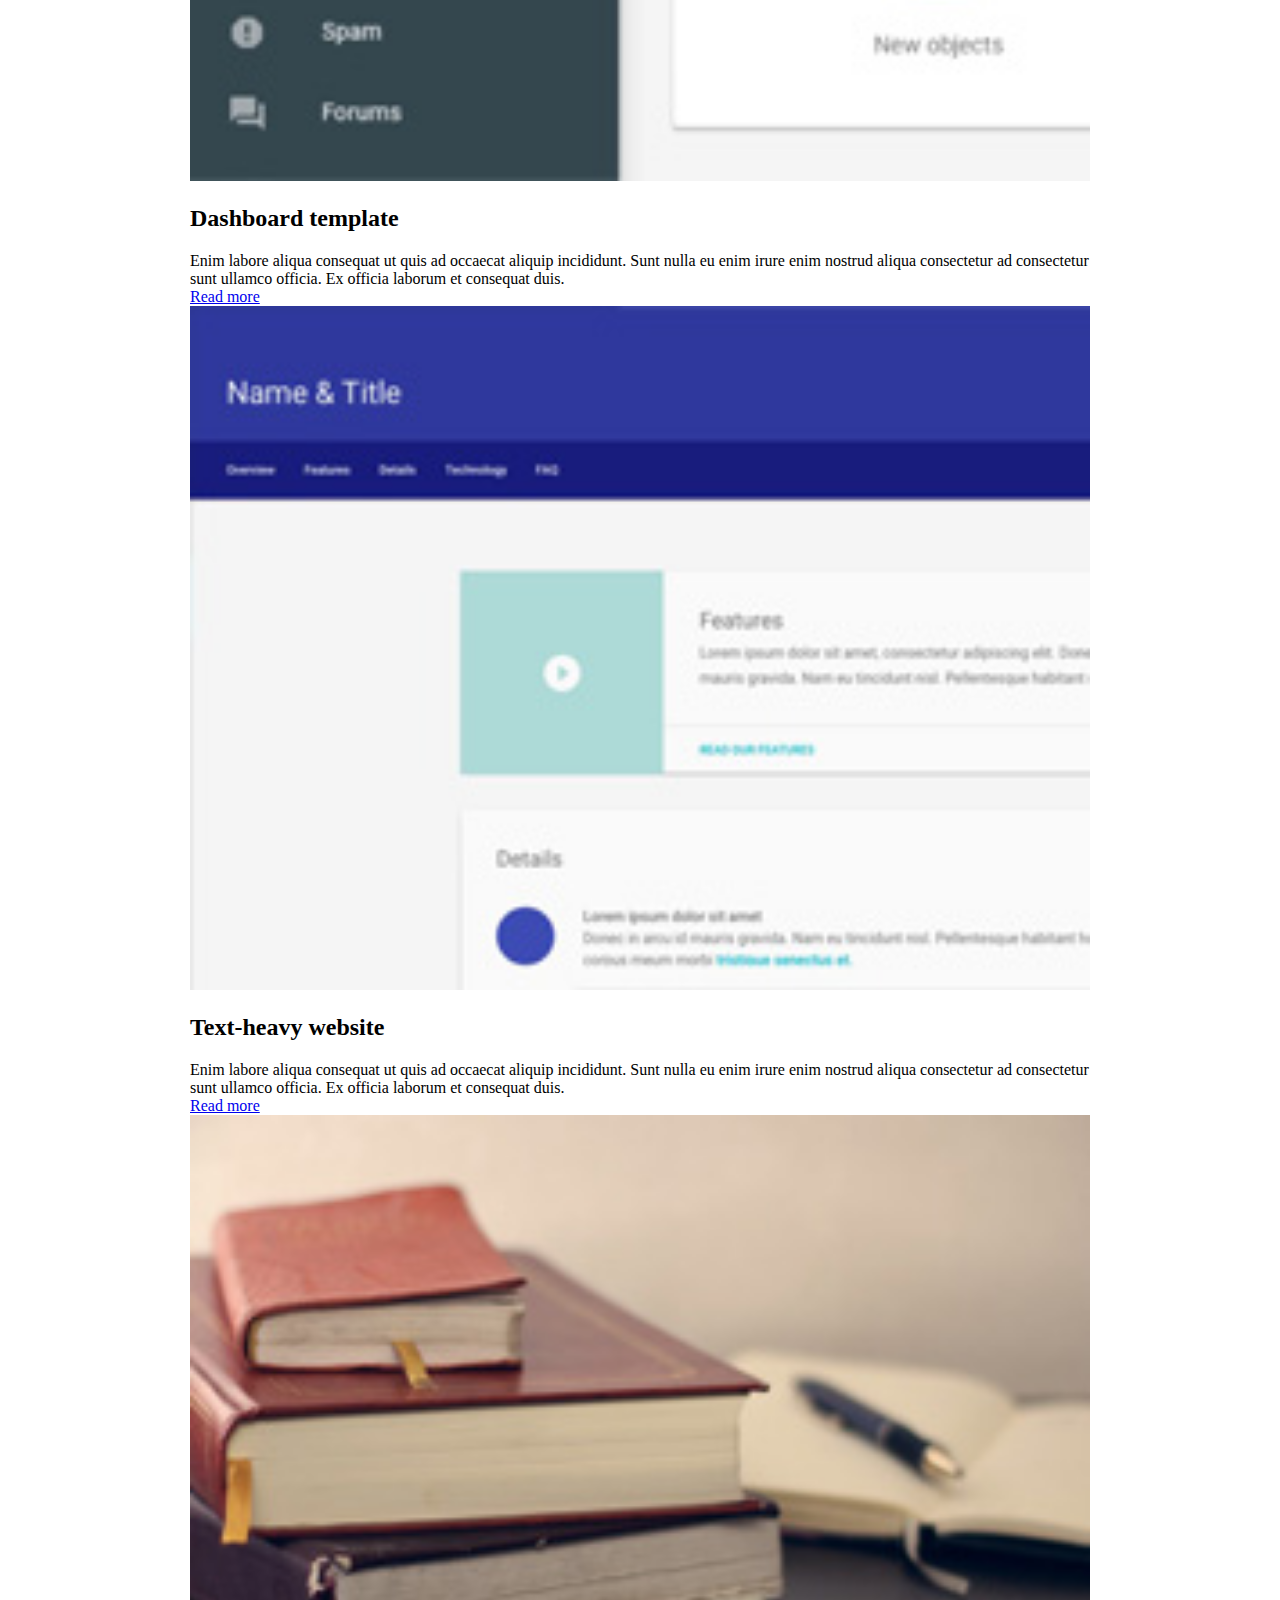
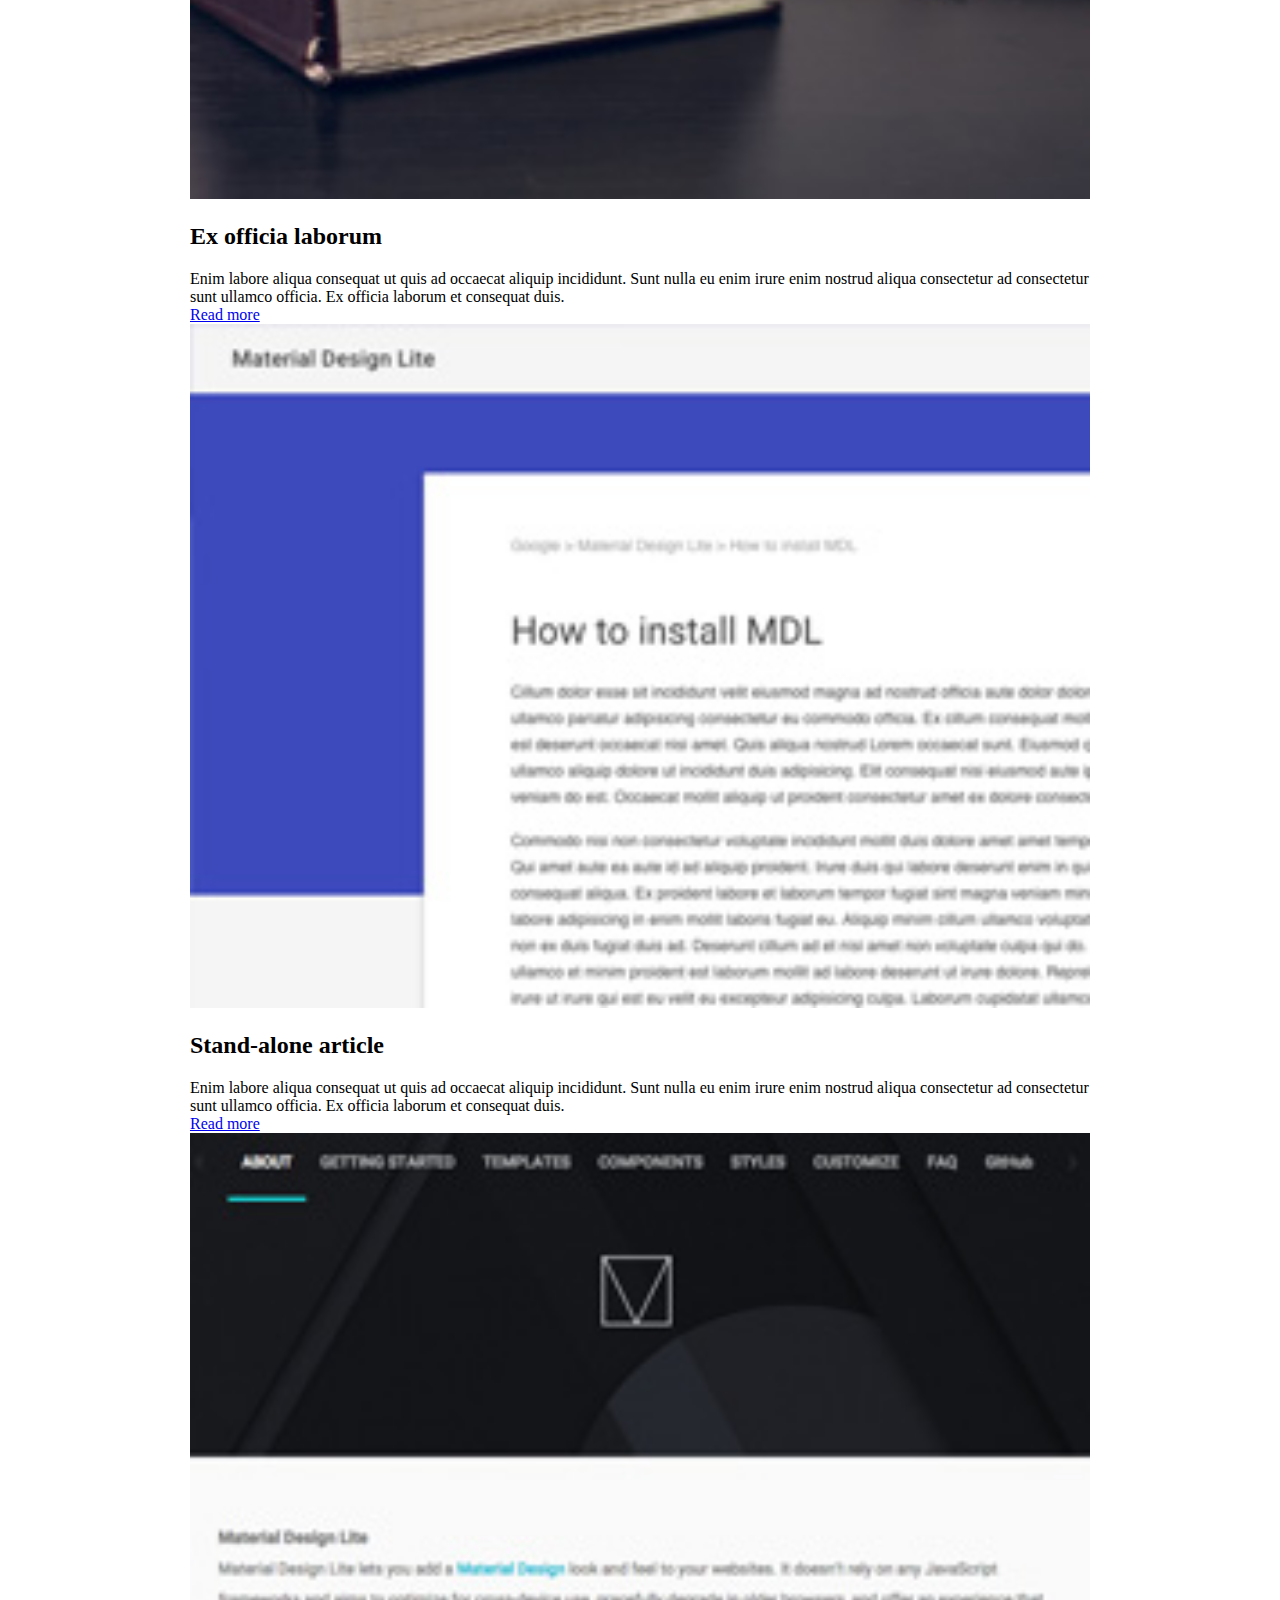
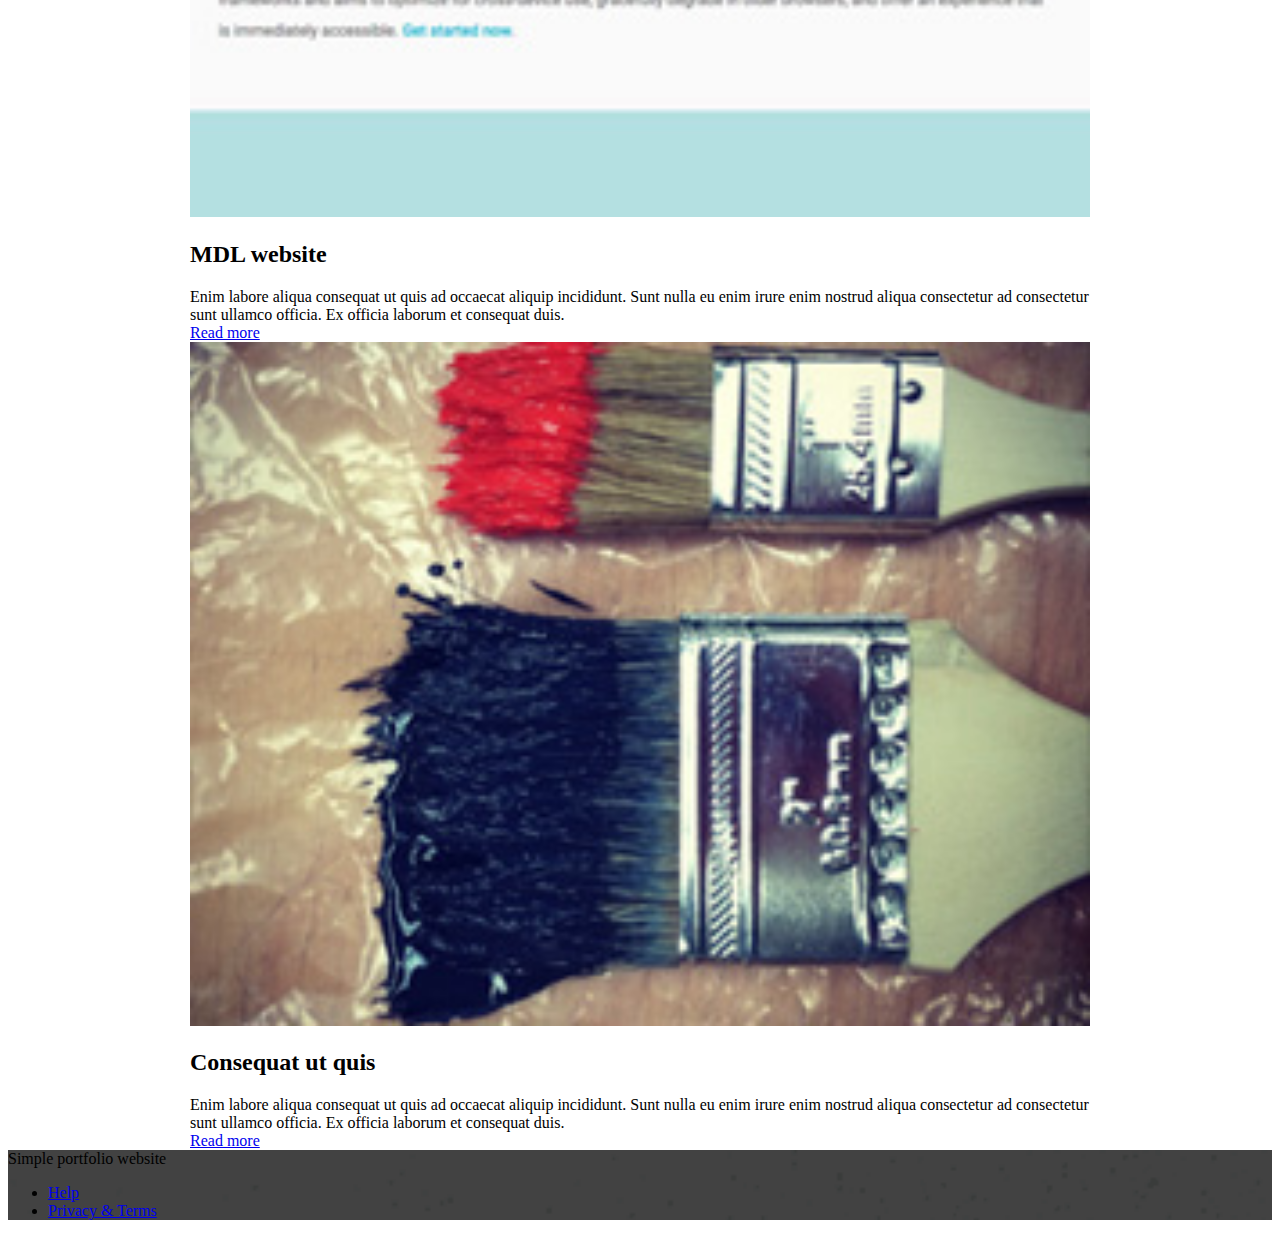
==== commit 83cf8946: "Update index.html" ====
--- a/index.html
+++ b/index.html
@@ -1,26 +1,214 @@
-<!DOCTYPE html>
+<!doctype html>
+<!--
+  Material Design Lite
+  Copyright 2015 Google Inc. All rights reserved.
+
+  Licensed under the Apache License, Version 2.0 (the "License");
+  you may not use this file except in compliance with the License.
+  You may obtain a copy of the License at
+
+      https://www.apache.org/licenses/LICENSE-2.0
+
+  Unless required by applicable law or agreed to in writing, software
+  distributed under the License is distributed on an "AS IS" BASIS,
+  WITHOUT WARRANTIES OR CONDITIONS OF ANY KIND, either express or implied.
+  See the License for the specific language governing permissions and
+  limitations under the License
+-->
 <html lang="en">
+
 <head>
-  <meta charset="UTF-8">
-  <title>My PWA</title>
-  <meta name="viewport" content="width=device-width, initial-scale=1.0">
-  <link rel="manifest" href="manifest.json">
-  <link rel="stylesheet" href="styles.css">
+    <meta charset="utf-8">
+    <meta http-equiv="X-UA-Compatible" content="IE=edge">
+    <meta name="description" content="A portfolio template that uses Material Design Lite.">
+    <meta name="viewport" content="width=device-width, initial-scale=1.0, minimum-scale=1.0">
+    <title>MDL-Static Website</title>
+    <link rel="stylesheet" href="https://fonts.googleapis.com/css?family=Roboto:regular,bold,italic,thin,light,bolditalic,black,medium&amp;lang=en">
+    <link rel="stylesheet" href="https://code.getmdl.io/1.3.0/material.grey-pink.min.css" />
+    <link rel="stylesheet" href="styles.css" />
+    <link rel="manifest" href="manifest.json">
+    <link rel="stylesheet" href="https://fonts.googleapis.com/icon?family=Material+Icons">
+    <link rel="manifest" href="./manifest.json">
 </head>
+
+
 <body>
-  <h1>Welcome to My PWA</h1>
-  <p>This is my first Progressive Web App.</p>
-  <script src="script.js"></script>
-  <script>
-    if ('serviceWorker' in navigator) {
-      window.addEventListener('load', function() {
-        navigator.serviceWorker.register('sw.js').then(function(registration) {
-          console.log('ServiceWorker registration successful with scope: ', registration.scope);
-        }, function(err) {
-          console.log('ServiceWorker registration failed: ', err);
-        });
-      });
-    }
-  </script>
+    <div class="mdl-layout mdl-js-layout mdl-layout--fixed-header">
+        <header class="mdl-layout__header mdl-layout__header--waterfall portfolio-header">
+            <div class="mdl-layout__header-row portfolio-logo-row">
+                <span class="mdl-layout__title">
+                    <div class="portfolio-logo"></div>
+                    <span class="mdl-layout__title">Simple portfolio website</span>
+                </span>
+            </div>
+            <div class="mdl-layout__header-row portfolio-navigation-row mdl-layout--large-screen-only">
+                <nav class="mdl-navigation mdl-typography--body-1-force-preferred-font">
+                    <a class="mdl-navigation__link is-active" href="index.html">Portfolio</a>
+                    <a class="mdl-navigation__link" href="blog.html">Blog</a>
+                    <a class="mdl-navigation__link" href="about.html">About</a>
+                    <a class="mdl-navigation__link" href="contact.html">Contact</a>
+                </nav>
+            </div>
+        </header>
+        <div class="mdl-layout__drawer mdl-layout--small-screen-only">
+            <nav class="mdl-navigation mdl-typography--body-1-force-preferred-font">
+                <a class="mdl-navigation__link is-active" href="index.html">Portfolio</a>
+                <a class="mdl-navigation__link" href="blog.html">Blog</a>
+                <a class="mdl-navigation__link" href="about.html">About</a>
+                <a class="mdl-navigation__link" href="contact.html">Contact</a>
+            </nav>
+        </div>
+        <main class="mdl-layout__content">
+            <div class="mdl-grid portfolio-max-width">
+                <div class="mdl-cell mdl-card mdl-shadow--4dp portfolio-card">
+                    <div class="mdl-card__media">
+                        <img class="article-image" src=" images/example-work01.jpg" border="0" alt="">
+                    </div>
+                    <div class="mdl-card__title">
+                        <h2 class="mdl-card__title-text">Blog template</h2>
+                    </div>
+                    <div class="mdl-card__supporting-text">
+                        Enim labore aliqua consequat ut quis ad occaecat aliquip incididunt. Sunt nulla eu enim irure enim nostrud aliqua consectetur ad consectetur sunt ullamco officia. Ex officia laborum et consequat duis.
+                    </div>
+                    <div class="mdl-card__actions mdl-card--border">
+                        <a class="mdl-button mdl-button--colored mdl-js-button mdl-js-ripple-effect mdl-button--accent" href="portfolio-example01.html">Read more</a>
+                    </div>
+                </div>
+                <div class="mdl-cell mdl-card mdl-shadow--4dp portfolio-card">
+                    <div class="mdl-card__media">
+                        <img class="article-image" src=" images/example-work07.jpg" border="0" alt="">
+                    </div>
+                    <div class="mdl-card__title">
+                        <h2 class="mdl-card__title-text">Sunt nulla</h2>
+                    </div>
+                    <div class="mdl-card__supporting-text">
+                        Enim labore aliqua consequat ut quis ad occaecat aliquip incididunt. Sunt nulla eu enim irure enim nostrud aliqua consectetur ad consectetur sunt ullamco officia. Ex officia laborum et consequat duis.
+                    </div>
+                    <div class="mdl-card__actions mdl-card--border">
+                        <a class="mdl-button mdl-button--colored mdl-js-button mdl-js-ripple-effect mdl-button--accent" href="portfolio-example01.html">Read more</a>
+                    </div>
+                </div>
+                <div class="mdl-cell mdl-card mdl-shadow--4dp portfolio-card">
+                    <div class="mdl-card__media">
+                        <img class="article-image" src=" images/example-work02.jpg" border="0" alt="">
+                    </div>
+                    <div class="mdl-card__title">
+                        <h2 class="mdl-card__title-text">Android.com website</h2>
+                    </div>
+                    <div class="mdl-card__supporting-text">
+                        Enim labore aliqua consequat ut quis ad occaecat aliquip incididunt. Sunt nulla eu enim irure enim nostrud aliqua consectetur ad consectetur sunt ullamco officia. Ex officia laborum et consequat duis.
+                    </div>
+                    <div class="mdl-card__actions mdl-card--border">
+                        <a class="mdl-button mdl-button--colored mdl-js-button mdl-js-ripple-effect mdl-button--accent" href="portfolio-example01.html">Read more</a>
+                    </div>
+                </div>
+                <div class="mdl-cell mdl-card mdl-shadow--4dp portfolio-card">
+                    <div class="mdl-card__media">
+                        <img class="article-image" src=" images/example-work03.jpg" border="0" alt="">
+                    </div>
+                    <div class="mdl-card__title">
+                        <h2 class="mdl-card__title-text">Dashboard template</h2>
+                    </div>
+                    <div class="mdl-card__supporting-text">
+                        Enim labore aliqua consequat ut quis ad occaecat aliquip incididunt. Sunt nulla eu enim irure enim nostrud aliqua consectetur ad consectetur sunt ullamco officia. Ex officia laborum et consequat duis.
+                    </div>
+                    <div class="mdl-card__actions mdl-card--border">
+                        <a class="mdl-button mdl-button--colored mdl-js-button mdl-js-ripple-effect mdl-button--accent" href="portfolio-example01.html">Read more</a>
+                    </div>
+                </div>
+                <div class="mdl-cell mdl-card mdl-shadow--4dp portfolio-card">
+                    <div class="mdl-card__media">
+                        <img class="article-image" src=" images/example-work04.jpg" border="0" alt="">
+                    </div>
+                    <div class="mdl-card__title">
+                        <h2 class="mdl-card__title-text">Text-heavy website</h2>
+                    </div>
+                    <div class="mdl-card__supporting-text">
+                        Enim labore aliqua consequat ut quis ad occaecat aliquip incididunt. Sunt nulla eu enim irure enim nostrud aliqua consectetur ad consectetur sunt ullamco officia. Ex officia laborum et consequat duis.
+                    </div>
+                    <div class="mdl-card__actions mdl-card--border">
+                        <a class="mdl-button mdl-button--colored mdl-js-button mdl-js-ripple-effect mdl-button--accent" href="portfolio-example01.html">Read more</a>
+                    </div>
+                </div>
+                <div class="mdl-cell mdl-card mdl-shadow--4dp portfolio-card">
+                    <div class="mdl-card__media">
+                        <img class="article-image" src=" images/example-work08.jpg" border="0" alt="">
+                    </div>
+                    <div class="mdl-card__title">
+                        <h2 class="mdl-card__title-text">Ex officia laborum</h2>
+                    </div>
+                    <div class="mdl-card__supporting-text">
+                        Enim labore aliqua consequat ut quis ad occaecat aliquip incididunt. Sunt nulla eu enim irure enim nostrud aliqua consectetur ad consectetur sunt ullamco officia. Ex officia laborum et consequat duis.
+                    </div>
+                    <div class="mdl-card__actions mdl-card--border">
+                        <a class="mdl-button mdl-button--colored mdl-js-button mdl-js-ripple-effect mdl-button--accent" href="portfolio-example01.html">Read more</a>
+                    </div>
+                </div>
+                <div class="mdl-cell mdl-card mdl-shadow--4dp portfolio-card">
+                    <div class="mdl-card__media">
+                        <img class="article-image" src=" images/example-work05.jpg" border="0" alt="">
+                    </div>
+                    <div class="mdl-card__title">
+                        <h2 class="mdl-card__title-text">Stand-alone article</h2>
+                    </div>
+                    <div class="mdl-card__supporting-text">
+                        Enim labore aliqua consequat ut quis ad occaecat aliquip incididunt. Sunt nulla eu enim irure enim nostrud aliqua consectetur ad consectetur sunt ullamco officia. Ex officia laborum et consequat duis.
+                    </div>
+                    <div class="mdl-card__actions mdl-card--border">
+                        <a class="mdl-button mdl-button--colored mdl-js-button mdl-js-ripple-effect mdl-button--accent" href="portfolio-example01.html">Read more</a>
+                    </div>
+                </div>
+                <div class="mdl-cell mdl-card mdl-shadow--4dp portfolio-card">
+                    <div class="mdl-card__media">
+                        <img class="article-image" src=" images/example-work06.jpg" border="0" alt="">
+                    </div>
+                    <div class="mdl-card__title">
+                        <h2 class="mdl-card__title-text">MDL website</h2>
+                    </div>
+                    <div class="mdl-card__supporting-text">
+                        Enim labore aliqua consequat ut quis ad occaecat aliquip incididunt. Sunt nulla eu enim irure enim nostrud aliqua consectetur ad consectetur sunt ullamco officia. Ex officia laborum et consequat duis.
+                    </div>
+                    <div class="mdl-card__actions mdl-card--border">
+                        <a class="mdl-button mdl-button--colored mdl-js-button mdl-js-ripple-effect mdl-button--accent" href="portfolio-example01.html">Read more</a>
+                    </div>
+                </div>
+                <div class="mdl-cell mdl-card mdl-shadow--4dp portfolio-card">
+                    <div class="mdl-card__media">
+                        <img class="article-image" src=" images/example-work09.jpg" border="0" alt="">
+                    </div>
+                    <div class="mdl-card__title">
+                        <h2 class="mdl-card__title-text">Consequat ut quis</h2>
+                    </div>
+                    <div class="mdl-card__supporting-text">
+                        Enim labore aliqua consequat ut quis ad occaecat aliquip incididunt. Sunt nulla eu enim irure enim nostrud aliqua consectetur ad consectetur sunt ullamco officia. Ex officia laborum et consequat duis.
+                    </div>
+                    <div class="mdl-card__actions mdl-card--border">
+                        <a class="mdl-button mdl-button--colored mdl-js-button mdl-js-ripple-effect mdl-button--accent" href="portfolio-example01.html">Read more</a>
+                    </div>
+                </div>
+            </div>
+            <footer class="mdl-mini-footer">
+                <div class="mdl-mini-footer__left-section">
+                    <div class="mdl-logo">Simple portfolio website</div>
+                </div>
+                <div class="mdl-mini-footer__right-section">
+                    <ul class="mdl-mini-footer__link-list">
+                        <li><a href="#">Help</a></li>
+                        <li><a href="#">Privacy & Terms</a></li>
+                    </ul>
+                </div>
+            </footer>
+        </main>
+    </div>
+    <script src="https://code.getmdl.io/1.3.0/material.min.js"></script>
+    <script>
+        if ('serviceWorker' in navigator) {
+          window.addEventListener('load', () => {
+            navigator.serviceWorker.register('sw.js')
+              .then(registration => console.log('Service Worker registered'))
+              .catch(error => console.log('Service Worker registration failed:', error));
+          });
+        }
+    </script>   
 </body>
 </html>
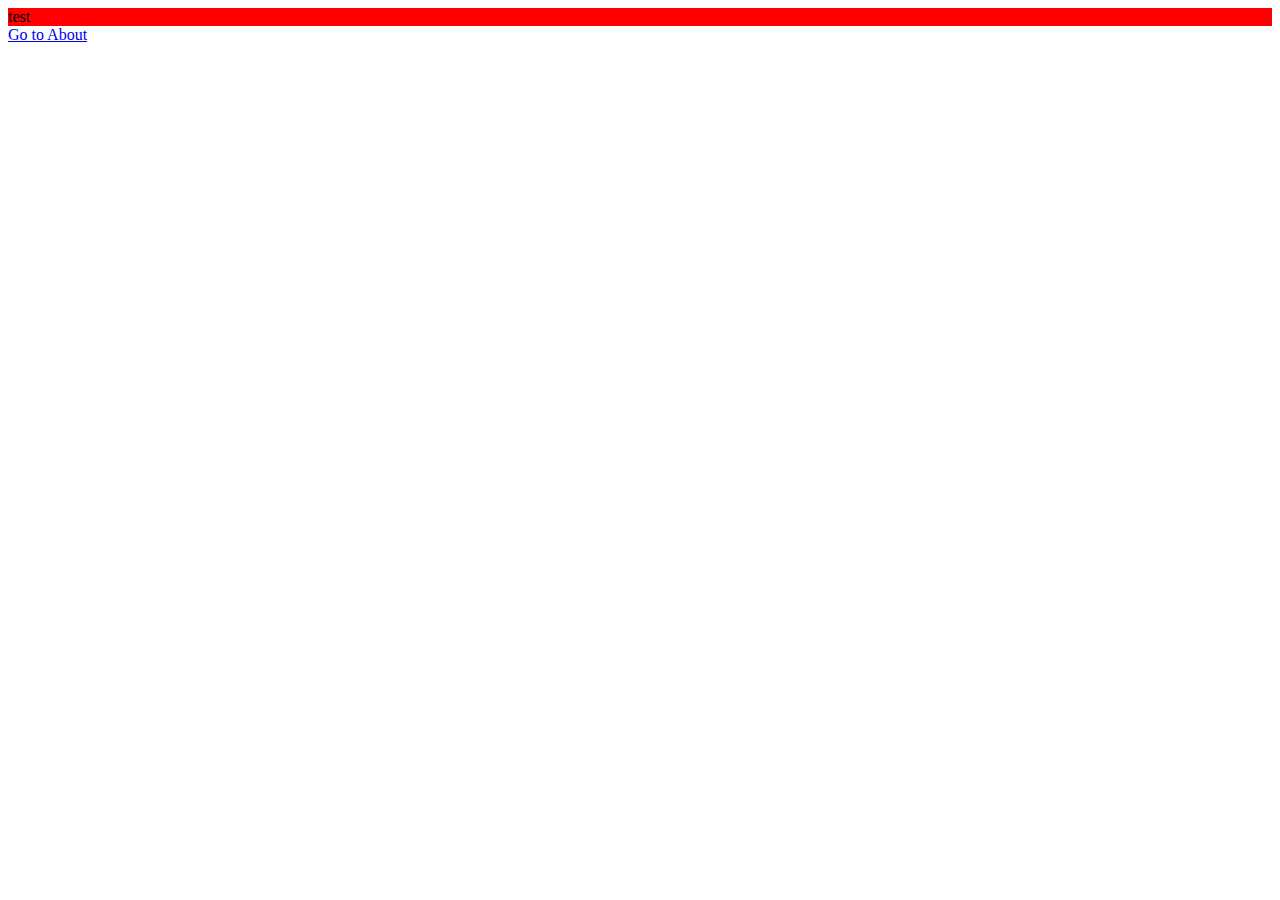
==== commit 87dac4c2: "LATEST" ====
--- a/index.html
+++ b/index.html
@@ -1,214 +1,22 @@
 <!doctype html>
-<!--
-  Material Design Lite
-  Copyright 2015 Google Inc. All rights reserved.
-
-  Licensed under the Apache License, Version 2.0 (the "License");
-  you may not use this file except in compliance with the License.
-  You may obtain a copy of the License at
-
-      https://www.apache.org/licenses/LICENSE-2.0
-
-  Unless required by applicable law or agreed to in writing, software
-  distributed under the License is distributed on an "AS IS" BASIS,
-  WITHOUT WARRANTIES OR CONDITIONS OF ANY KIND, either express or implied.
-  See the License for the specific language governing permissions and
-  limitations under the License
--->
 <html lang="en">
 
 <head>
-    <meta charset="utf-8">
-    <meta http-equiv="X-UA-Compatible" content="IE=edge">
-    <meta name="description" content="A portfolio template that uses Material Design Lite.">
-    <meta name="viewport" content="width=device-width, initial-scale=1.0, minimum-scale=1.0">
-    <title>MDL-Static Website</title>
-    <link rel="stylesheet" href="https://fonts.googleapis.com/css?family=Roboto:regular,bold,italic,thin,light,bolditalic,black,medium&amp;lang=en">
-    <link rel="stylesheet" href="https://code.getmdl.io/1.3.0/material.grey-pink.min.css" />
-    <link rel="stylesheet" href="styles.css" />
-    <link rel="manifest" href="manifest.json">
-    <link rel="stylesheet" href="https://fonts.googleapis.com/icon?family=Material+Icons">
+    <meta charset="UTF-8">
+    <meta name="viewport"
+        content="width=device-width, user-scalable=no, initial-scale=1.0, maximum-scale=1.0, minimum-scale=1.0">
+    <meta http-equiv="X-UA-Compatible" content="ie=edge">
+    <title>Progressive Web Apps</title>
     <link rel="manifest" href="./manifest.json">
+    <link rel="stylesheet" href="css/app.css">
 </head>
 
+<body>
+    <div class="test">
+        test
+    </div>
+    <a href="about.html">Go to About</a>
+</body>
+<script src="js/app.js"></script>
 
-<body>
-    <div class="mdl-layout mdl-js-layout mdl-layout--fixed-header">
-        <header class="mdl-layout__header mdl-layout__header--waterfall portfolio-header">
-            <div class="mdl-layout__header-row portfolio-logo-row">
-                <span class="mdl-layout__title">
-                    <div class="portfolio-logo"></div>
-                    <span class="mdl-layout__title">Simple portfolio website</span>
-                </span>
-            </div>
-            <div class="mdl-layout__header-row portfolio-navigation-row mdl-layout--large-screen-only">
-                <nav class="mdl-navigation mdl-typography--body-1-force-preferred-font">
-                    <a class="mdl-navigation__link is-active" href="index.html">Portfolio</a>
-                    <a class="mdl-navigation__link" href="blog.html">Blog</a>
-                    <a class="mdl-navigation__link" href="about.html">About</a>
-                    <a class="mdl-navigation__link" href="contact.html">Contact</a>
-                </nav>
-            </div>
-        </header>
-        <div class="mdl-layout__drawer mdl-layout--small-screen-only">
-            <nav class="mdl-navigation mdl-typography--body-1-force-preferred-font">
-                <a class="mdl-navigation__link is-active" href="index.html">Portfolio</a>
-                <a class="mdl-navigation__link" href="blog.html">Blog</a>
-                <a class="mdl-navigation__link" href="about.html">About</a>
-                <a class="mdl-navigation__link" href="contact.html">Contact</a>
-            </nav>
-        </div>
-        <main class="mdl-layout__content">
-            <div class="mdl-grid portfolio-max-width">
-                <div class="mdl-cell mdl-card mdl-shadow--4dp portfolio-card">
-                    <div class="mdl-card__media">
-                        <img class="article-image" src=" images/example-work01.jpg" border="0" alt="">
-                    </div>
-                    <div class="mdl-card__title">
-                        <h2 class="mdl-card__title-text">Blog template</h2>
-                    </div>
-                    <div class="mdl-card__supporting-text">
-                        Enim labore aliqua consequat ut quis ad occaecat aliquip incididunt. Sunt nulla eu enim irure enim nostrud aliqua consectetur ad consectetur sunt ullamco officia. Ex officia laborum et consequat duis.
-                    </div>
-                    <div class="mdl-card__actions mdl-card--border">
-                        <a class="mdl-button mdl-button--colored mdl-js-button mdl-js-ripple-effect mdl-button--accent" href="portfolio-example01.html">Read more</a>
-                    </div>
-                </div>
-                <div class="mdl-cell mdl-card mdl-shadow--4dp portfolio-card">
-                    <div class="mdl-card__media">
-                        <img class="article-image" src=" images/example-work07.jpg" border="0" alt="">
-                    </div>
-                    <div class="mdl-card__title">
-                        <h2 class="mdl-card__title-text">Sunt nulla</h2>
-                    </div>
-                    <div class="mdl-card__supporting-text">
-                        Enim labore aliqua consequat ut quis ad occaecat aliquip incididunt. Sunt nulla eu enim irure enim nostrud aliqua consectetur ad consectetur sunt ullamco officia. Ex officia laborum et consequat duis.
-                    </div>
-                    <div class="mdl-card__actions mdl-card--border">
-                        <a class="mdl-button mdl-button--colored mdl-js-button mdl-js-ripple-effect mdl-button--accent" href="portfolio-example01.html">Read more</a>
-                    </div>
-                </div>
-                <div class="mdl-cell mdl-card mdl-shadow--4dp portfolio-card">
-                    <div class="mdl-card__media">
-                        <img class="article-image" src=" images/example-work02.jpg" border="0" alt="">
-                    </div>
-                    <div class="mdl-card__title">
-                        <h2 class="mdl-card__title-text">Android.com website</h2>
-                    </div>
-                    <div class="mdl-card__supporting-text">
-                        Enim labore aliqua consequat ut quis ad occaecat aliquip incididunt. Sunt nulla eu enim irure enim nostrud aliqua consectetur ad consectetur sunt ullamco officia. Ex officia laborum et consequat duis.
-                    </div>
-                    <div class="mdl-card__actions mdl-card--border">
-                        <a class="mdl-button mdl-button--colored mdl-js-button mdl-js-ripple-effect mdl-button--accent" href="portfolio-example01.html">Read more</a>
-                    </div>
-                </div>
-                <div class="mdl-cell mdl-card mdl-shadow--4dp portfolio-card">
-                    <div class="mdl-card__media">
-                        <img class="article-image" src=" images/example-work03.jpg" border="0" alt="">
-                    </div>
-                    <div class="mdl-card__title">
-                        <h2 class="mdl-card__title-text">Dashboard template</h2>
-                    </div>
-                    <div class="mdl-card__supporting-text">
-                        Enim labore aliqua consequat ut quis ad occaecat aliquip incididunt. Sunt nulla eu enim irure enim nostrud aliqua consectetur ad consectetur sunt ullamco officia. Ex officia laborum et consequat duis.
-                    </div>
-                    <div class="mdl-card__actions mdl-card--border">
-                        <a class="mdl-button mdl-button--colored mdl-js-button mdl-js-ripple-effect mdl-button--accent" href="portfolio-example01.html">Read more</a>
-                    </div>
-                </div>
-                <div class="mdl-cell mdl-card mdl-shadow--4dp portfolio-card">
-                    <div class="mdl-card__media">
-                        <img class="article-image" src=" images/example-work04.jpg" border="0" alt="">
-                    </div>
-                    <div class="mdl-card__title">
-                        <h2 class="mdl-card__title-text">Text-heavy website</h2>
-                    </div>
-                    <div class="mdl-card__supporting-text">
-                        Enim labore aliqua consequat ut quis ad occaecat aliquip incididunt. Sunt nulla eu enim irure enim nostrud aliqua consectetur ad consectetur sunt ullamco officia. Ex officia laborum et consequat duis.
-                    </div>
-                    <div class="mdl-card__actions mdl-card--border">
-                        <a class="mdl-button mdl-button--colored mdl-js-button mdl-js-ripple-effect mdl-button--accent" href="portfolio-example01.html">Read more</a>
-                    </div>
-                </div>
-                <div class="mdl-cell mdl-card mdl-shadow--4dp portfolio-card">
-                    <div class="mdl-card__media">
-                        <img class="article-image" src=" images/example-work08.jpg" border="0" alt="">
-                    </div>
-                    <div class="mdl-card__title">
-                        <h2 class="mdl-card__title-text">Ex officia laborum</h2>
-                    </div>
-                    <div class="mdl-card__supporting-text">
-                        Enim labore aliqua consequat ut quis ad occaecat aliquip incididunt. Sunt nulla eu enim irure enim nostrud aliqua consectetur ad consectetur sunt ullamco officia. Ex officia laborum et consequat duis.
-                    </div>
-                    <div class="mdl-card__actions mdl-card--border">
-                        <a class="mdl-button mdl-button--colored mdl-js-button mdl-js-ripple-effect mdl-button--accent" href="portfolio-example01.html">Read more</a>
-                    </div>
-                </div>
-                <div class="mdl-cell mdl-card mdl-shadow--4dp portfolio-card">
-                    <div class="mdl-card__media">
-                        <img class="article-image" src=" images/example-work05.jpg" border="0" alt="">
-                    </div>
-                    <div class="mdl-card__title">
-                        <h2 class="mdl-card__title-text">Stand-alone article</h2>
-                    </div>
-                    <div class="mdl-card__supporting-text">
-                        Enim labore aliqua consequat ut quis ad occaecat aliquip incididunt. Sunt nulla eu enim irure enim nostrud aliqua consectetur ad consectetur sunt ullamco officia. Ex officia laborum et consequat duis.
-                    </div>
-                    <div class="mdl-card__actions mdl-card--border">
-                        <a class="mdl-button mdl-button--colored mdl-js-button mdl-js-ripple-effect mdl-button--accent" href="portfolio-example01.html">Read more</a>
-                    </div>
-                </div>
-                <div class="mdl-cell mdl-card mdl-shadow--4dp portfolio-card">
-                    <div class="mdl-card__media">
-                        <img class="article-image" src=" images/example-work06.jpg" border="0" alt="">
-                    </div>
-                    <div class="mdl-card__title">
-                        <h2 class="mdl-card__title-text">MDL website</h2>
-                    </div>
-                    <div class="mdl-card__supporting-text">
-                        Enim labore aliqua consequat ut quis ad occaecat aliquip incididunt. Sunt nulla eu enim irure enim nostrud aliqua consectetur ad consectetur sunt ullamco officia. Ex officia laborum et consequat duis.
-                    </div>
-                    <div class="mdl-card__actions mdl-card--border">
-                        <a class="mdl-button mdl-button--colored mdl-js-button mdl-js-ripple-effect mdl-button--accent" href="portfolio-example01.html">Read more</a>
-                    </div>
-                </div>
-                <div class="mdl-cell mdl-card mdl-shadow--4dp portfolio-card">
-                    <div class="mdl-card__media">
-                        <img class="article-image" src=" images/example-work09.jpg" border="0" alt="">
-                    </div>
-                    <div class="mdl-card__title">
-                        <h2 class="mdl-card__title-text">Consequat ut quis</h2>
-                    </div>
-                    <div class="mdl-card__supporting-text">
-                        Enim labore aliqua consequat ut quis ad occaecat aliquip incididunt. Sunt nulla eu enim irure enim nostrud aliqua consectetur ad consectetur sunt ullamco officia. Ex officia laborum et consequat duis.
-                    </div>
-                    <div class="mdl-card__actions mdl-card--border">
-                        <a class="mdl-button mdl-button--colored mdl-js-button mdl-js-ripple-effect mdl-button--accent" href="portfolio-example01.html">Read more</a>
-                    </div>
-                </div>
-            </div>
-            <footer class="mdl-mini-footer">
-                <div class="mdl-mini-footer__left-section">
-                    <div class="mdl-logo">Simple portfolio website</div>
-                </div>
-                <div class="mdl-mini-footer__right-section">
-                    <ul class="mdl-mini-footer__link-list">
-                        <li><a href="#">Help</a></li>
-                        <li><a href="#">Privacy & Terms</a></li>
-                    </ul>
-                </div>
-            </footer>
-        </main>
-    </div>
-    <script src="https://code.getmdl.io/1.3.0/material.min.js"></script>
-    <script>
-        if ('serviceWorker' in navigator) {
-          window.addEventListener('load', () => {
-            navigator.serviceWorker.register('sw.js')
-              .then(registration => console.log('Service Worker registered'))
-              .catch(error => console.log('Service Worker registration failed:', error));
-          });
-        }
-    </script>   
-</body>
-</html>
+</html>--- a/css/app.css
+++ b/css/app.css
@@ -0,0 +1,7 @@
+.test{
+  background-color: red;
+}
+
+a:hover{
+  transform: translateY(-15px);
+}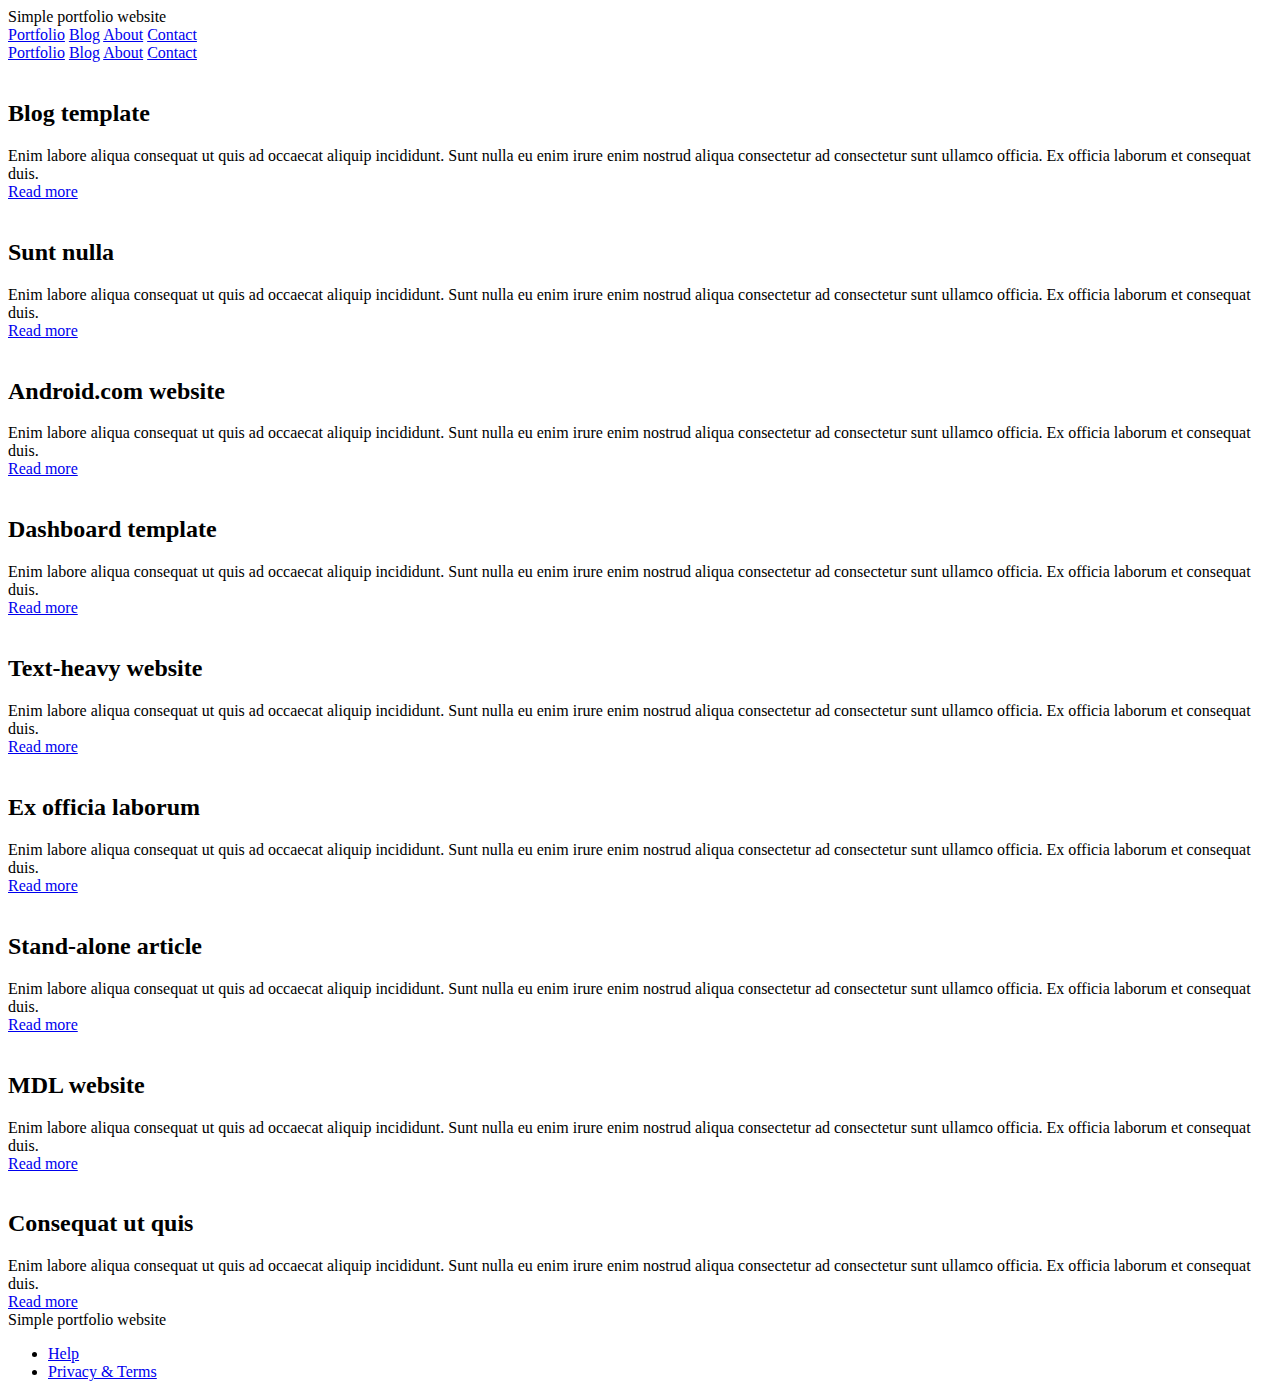
==== commit 7a54bc3c: "tes" ====
--- a/index.html
+++ b/index.html
@@ -1,21 +1,206 @@
 <!doctype html>
+<!--
+  Material Design Lite
+  Copyright 2015 Google Inc. All rights reserved.
+
+  Licensed under the Apache License, Version 2.0 (the "License");
+  you may not use this file except in compliance with the License.
+  You may obtain a copy of the License at
+
+      https://www.apache.org/licenses/LICENSE-2.0
+
+  Unless required by applicable law or agreed to in writing, software
+  distributed under the License is distributed on an "AS IS" BASIS,
+  WITHOUT WARRANTIES OR CONDITIONS OF ANY KIND, either express or implied.
+  See the License for the specific language governing permissions and
+  limitations under the License
+-->
 <html lang="en">
 
 <head>
-    <meta charset="UTF-8">
-    <meta name="viewport"
-        content="width=device-width, user-scalable=no, initial-scale=1.0, maximum-scale=1.0, minimum-scale=1.0">
-    <meta http-equiv="X-UA-Compatible" content="ie=edge">
-    <title>Progressive Web Apps</title>
+    <meta charset="utf-8">
+    <meta http-equiv="X-UA-Compatible" content="IE=edge">
+    <meta name="description" content="A portfolio template that uses Material Design Lite.">
+    <meta name="viewport" content="width=device-width, initial-scale=1.0, minimum-scale=1.0">
+    <title>MDL-Static Website</title>
+    <link rel="stylesheet" href="https://fonts.googleapis.com/css?family=Roboto:regular,bold,italic,thin,light,bolditalic,black,medium&amp;lang=en">
+    <link rel="stylesheet" href="https://code.getmdl.io/1.3.0/material.grey-pink.min.css" />
+    <link rel="stylesheet" href="styles.css" />
     <link rel="manifest" href="./manifest.json">
     <link rel="stylesheet" href="css/app.css">
+
+    <link rel="stylesheet" href="https://fonts.googleapis.com/icon?family=Material+Icons">
 </head>
 
 <body>
-    <div class="test">
-        test
+    <div class="mdl-layout mdl-js-layout mdl-layout--fixed-header">
+        <header class="mdl-layout__header mdl-layout__header--waterfall portfolio-header">
+            <div class="mdl-layout__header-row portfolio-logo-row">
+                <span class="mdl-layout__title">
+                    <div class="portfolio-logo"></div>
+                    <span class="mdl-layout__title">Simple portfolio website</span>
+                </span>
+            </div>
+            <div class="mdl-layout__header-row portfolio-navigation-row mdl-layout--large-screen-only">
+                <nav class="mdl-navigation mdl-typography--body-1-force-preferred-font">
+                    <a class="mdl-navigation__link is-active" href="index.html">Portfolio</a>
+                    <a class="mdl-navigation__link" href="blog.html">Blog</a>
+                    <a class="mdl-navigation__link" href="about.html">About</a>
+                    <a class="mdl-navigation__link" href="contact.html">Contact</a>
+                </nav>
+            </div>
+        </header>
+        <div class="mdl-layout__drawer mdl-layout--small-screen-only">
+            <nav class="mdl-navigation mdl-typography--body-1-force-preferred-font">
+                <a class="mdl-navigation__link is-active" href="index.html">Portfolio</a>
+                <a class="mdl-navigation__link" href="blog.html">Blog</a>
+                <a class="mdl-navigation__link" href="about.html">About</a>
+                <a class="mdl-navigation__link" href="contact.html">Contact</a>
+            </nav>
+        </div>
+        <main class="mdl-layout__content">
+            <div class="mdl-grid portfolio-max-width">
+                <div class="mdl-cell mdl-card mdl-shadow--4dp portfolio-card">
+                    <div class="mdl-card__media">
+                        <img class="article-image" src=" images/example-work01.jpg" border="0" alt="">
+                    </div>
+                    <div class="mdl-card__title">
+                        <h2 class="mdl-card__title-text">Blog template</h2>
+                    </div>
+                    <div class="mdl-card__supporting-text">
+                        Enim labore aliqua consequat ut quis ad occaecat aliquip incididunt. Sunt nulla eu enim irure enim nostrud aliqua consectetur ad consectetur sunt ullamco officia. Ex officia laborum et consequat duis.
+                    </div>
+                    <div class="mdl-card__actions mdl-card--border">
+                        <a class="mdl-button mdl-button--colored mdl-js-button mdl-js-ripple-effect mdl-button--accent" href="portfolio-example01.html">Read more</a>
+                    </div>
+                </div>
+                <div class="mdl-cell mdl-card mdl-shadow--4dp portfolio-card">
+                    <div class="mdl-card__media">
+                        <img class="article-image" src=" images/example-work07.jpg" border="0" alt="">
+                    </div>
+                    <div class="mdl-card__title">
+                        <h2 class="mdl-card__title-text">Sunt nulla</h2>
+                    </div>
+                    <div class="mdl-card__supporting-text">
+                        Enim labore aliqua consequat ut quis ad occaecat aliquip incididunt. Sunt nulla eu enim irure enim nostrud aliqua consectetur ad consectetur sunt ullamco officia. Ex officia laborum et consequat duis.
+                    </div>
+                    <div class="mdl-card__actions mdl-card--border">
+                        <a class="mdl-button mdl-button--colored mdl-js-button mdl-js-ripple-effect mdl-button--accent" href="portfolio-example01.html">Read more</a>
+                    </div>
+                </div>
+                <div class="mdl-cell mdl-card mdl-shadow--4dp portfolio-card">
+                    <div class="mdl-card__media">
+                        <img class="article-image" src=" images/example-work02.jpg" border="0" alt="">
+                    </div>
+                    <div class="mdl-card__title">
+                        <h2 class="mdl-card__title-text">Android.com website</h2>
+                    </div>
+                    <div class="mdl-card__supporting-text">
+                        Enim labore aliqua consequat ut quis ad occaecat aliquip incididunt. Sunt nulla eu enim irure enim nostrud aliqua consectetur ad consectetur sunt ullamco officia. Ex officia laborum et consequat duis.
+                    </div>
+                    <div class="mdl-card__actions mdl-card--border">
+                        <a class="mdl-button mdl-button--colored mdl-js-button mdl-js-ripple-effect mdl-button--accent" href="portfolio-example01.html">Read more</a>
+                    </div>
+                </div>
+                <div class="mdl-cell mdl-card mdl-shadow--4dp portfolio-card">
+                    <div class="mdl-card__media">
+                        <img class="article-image" src=" images/example-work03.jpg" border="0" alt="">
+                    </div>
+                    <div class="mdl-card__title">
+                        <h2 class="mdl-card__title-text">Dashboard template</h2>
+                    </div>
+                    <div class="mdl-card__supporting-text">
+                        Enim labore aliqua consequat ut quis ad occaecat aliquip incididunt. Sunt nulla eu enim irure enim nostrud aliqua consectetur ad consectetur sunt ullamco officia. Ex officia laborum et consequat duis.
+                    </div>
+                    <div class="mdl-card__actions mdl-card--border">
+                        <a class="mdl-button mdl-button--colored mdl-js-button mdl-js-ripple-effect mdl-button--accent" href="portfolio-example01.html">Read more</a>
+                    </div>
+                </div>
+                <div class="mdl-cell mdl-card mdl-shadow--4dp portfolio-card">
+                    <div class="mdl-card__media">
+                        <img class="article-image" src=" images/example-work04.jpg" border="0" alt="">
+                    </div>
+                    <div class="mdl-card__title">
+                        <h2 class="mdl-card__title-text">Text-heavy website</h2>
+                    </div>
+                    <div class="mdl-card__supporting-text">
+                        Enim labore aliqua consequat ut quis ad occaecat aliquip incididunt. Sunt nulla eu enim irure enim nostrud aliqua consectetur ad consectetur sunt ullamco officia. Ex officia laborum et consequat duis.
+                    </div>
+                    <div class="mdl-card__actions mdl-card--border">
+                        <a class="mdl-button mdl-button--colored mdl-js-button mdl-js-ripple-effect mdl-button--accent" href="portfolio-example01.html">Read more</a>
+                    </div>
+                </div>
+                <div class="mdl-cell mdl-card mdl-shadow--4dp portfolio-card">
+                    <div class="mdl-card__media">
+                        <img class="article-image" src=" images/example-work08.jpg" border="0" alt="">
+                    </div>
+                    <div class="mdl-card__title">
+                        <h2 class="mdl-card__title-text">Ex officia laborum</h2>
+                    </div>
+                    <div class="mdl-card__supporting-text">
+                        Enim labore aliqua consequat ut quis ad occaecat aliquip incididunt. Sunt nulla eu enim irure enim nostrud aliqua consectetur ad consectetur sunt ullamco officia. Ex officia laborum et consequat duis.
+                    </div>
+                    <div class="mdl-card__actions mdl-card--border">
+                        <a class="mdl-button mdl-button--colored mdl-js-button mdl-js-ripple-effect mdl-button--accent" href="portfolio-example01.html">Read more</a>
+                    </div>
+                </div>
+                <div class="mdl-cell mdl-card mdl-shadow--4dp portfolio-card">
+                    <div class="mdl-card__media">
+                        <img class="article-image" src=" images/example-work05.jpg" border="0" alt="">
+                    </div>
+                    <div class="mdl-card__title">
+                        <h2 class="mdl-card__title-text">Stand-alone article</h2>
+                    </div>
+                    <div class="mdl-card__supporting-text">
+                        Enim labore aliqua consequat ut quis ad occaecat aliquip incididunt. Sunt nulla eu enim irure enim nostrud aliqua consectetur ad consectetur sunt ullamco officia. Ex officia laborum et consequat duis.
+                    </div>
+                    <div class="mdl-card__actions mdl-card--border">
+                        <a class="mdl-button mdl-button--colored mdl-js-button mdl-js-ripple-effect mdl-button--accent" href="portfolio-example01.html">Read more</a>
+                    </div>
+                </div>
+                <div class="mdl-cell mdl-card mdl-shadow--4dp portfolio-card">
+                    <div class="mdl-card__media">
+                        <img class="article-image" src=" images/example-work06.jpg" border="0" alt="">
+                    </div>
+                    <div class="mdl-card__title">
+                        <h2 class="mdl-card__title-text">MDL website</h2>
+                    </div>
+                    <div class="mdl-card__supporting-text">
+                        Enim labore aliqua consequat ut quis ad occaecat aliquip incididunt. Sunt nulla eu enim irure enim nostrud aliqua consectetur ad consectetur sunt ullamco officia. Ex officia laborum et consequat duis.
+                    </div>
+                    <div class="mdl-card__actions mdl-card--border">
+                        <a class="mdl-button mdl-button--colored mdl-js-button mdl-js-ripple-effect mdl-button--accent" href="portfolio-example01.html">Read more</a>
+                    </div>
+                </div>
+                <div class="mdl-cell mdl-card mdl-shadow--4dp portfolio-card">
+                    <div class="mdl-card__media">
+                        <img class="article-image" src=" images/example-work09.jpg" border="0" alt="">
+                    </div>
+                    <div class="mdl-card__title">
+                        <h2 class="mdl-card__title-text">Consequat ut quis</h2>
+                    </div>
+                    <div class="mdl-card__supporting-text">
+                        Enim labore aliqua consequat ut quis ad occaecat aliquip incididunt. Sunt nulla eu enim irure enim nostrud aliqua consectetur ad consectetur sunt ullamco officia. Ex officia laborum et consequat duis.
+                    </div>
+                    <div class="mdl-card__actions mdl-card--border">
+                        <a class="mdl-button mdl-button--colored mdl-js-button mdl-js-ripple-effect mdl-button--accent" href="portfolio-example01.html">Read more</a>
+                    </div>
+                </div>
+            </div>
+            <footer class="mdl-mini-footer">
+                <div class="mdl-mini-footer__left-section">
+                    <div class="mdl-logo">Simple portfolio website</div>
+                </div>
+                <div class="mdl-mini-footer__right-section">
+                    <ul class="mdl-mini-footer__link-list">
+                        <li><a href="#">Help</a></li>
+                        <li><a href="#">Privacy & Terms</a></li>
+                    </ul>
+                </div>
+            </footer>
+        </main>
     </div>
-    <a href="about.html">Go to About</a>
+    <script src="https://code.getmdl.io/1.3.0/material.min.js"></script>
 </body>
 <script src="js/app.js"></script>
 
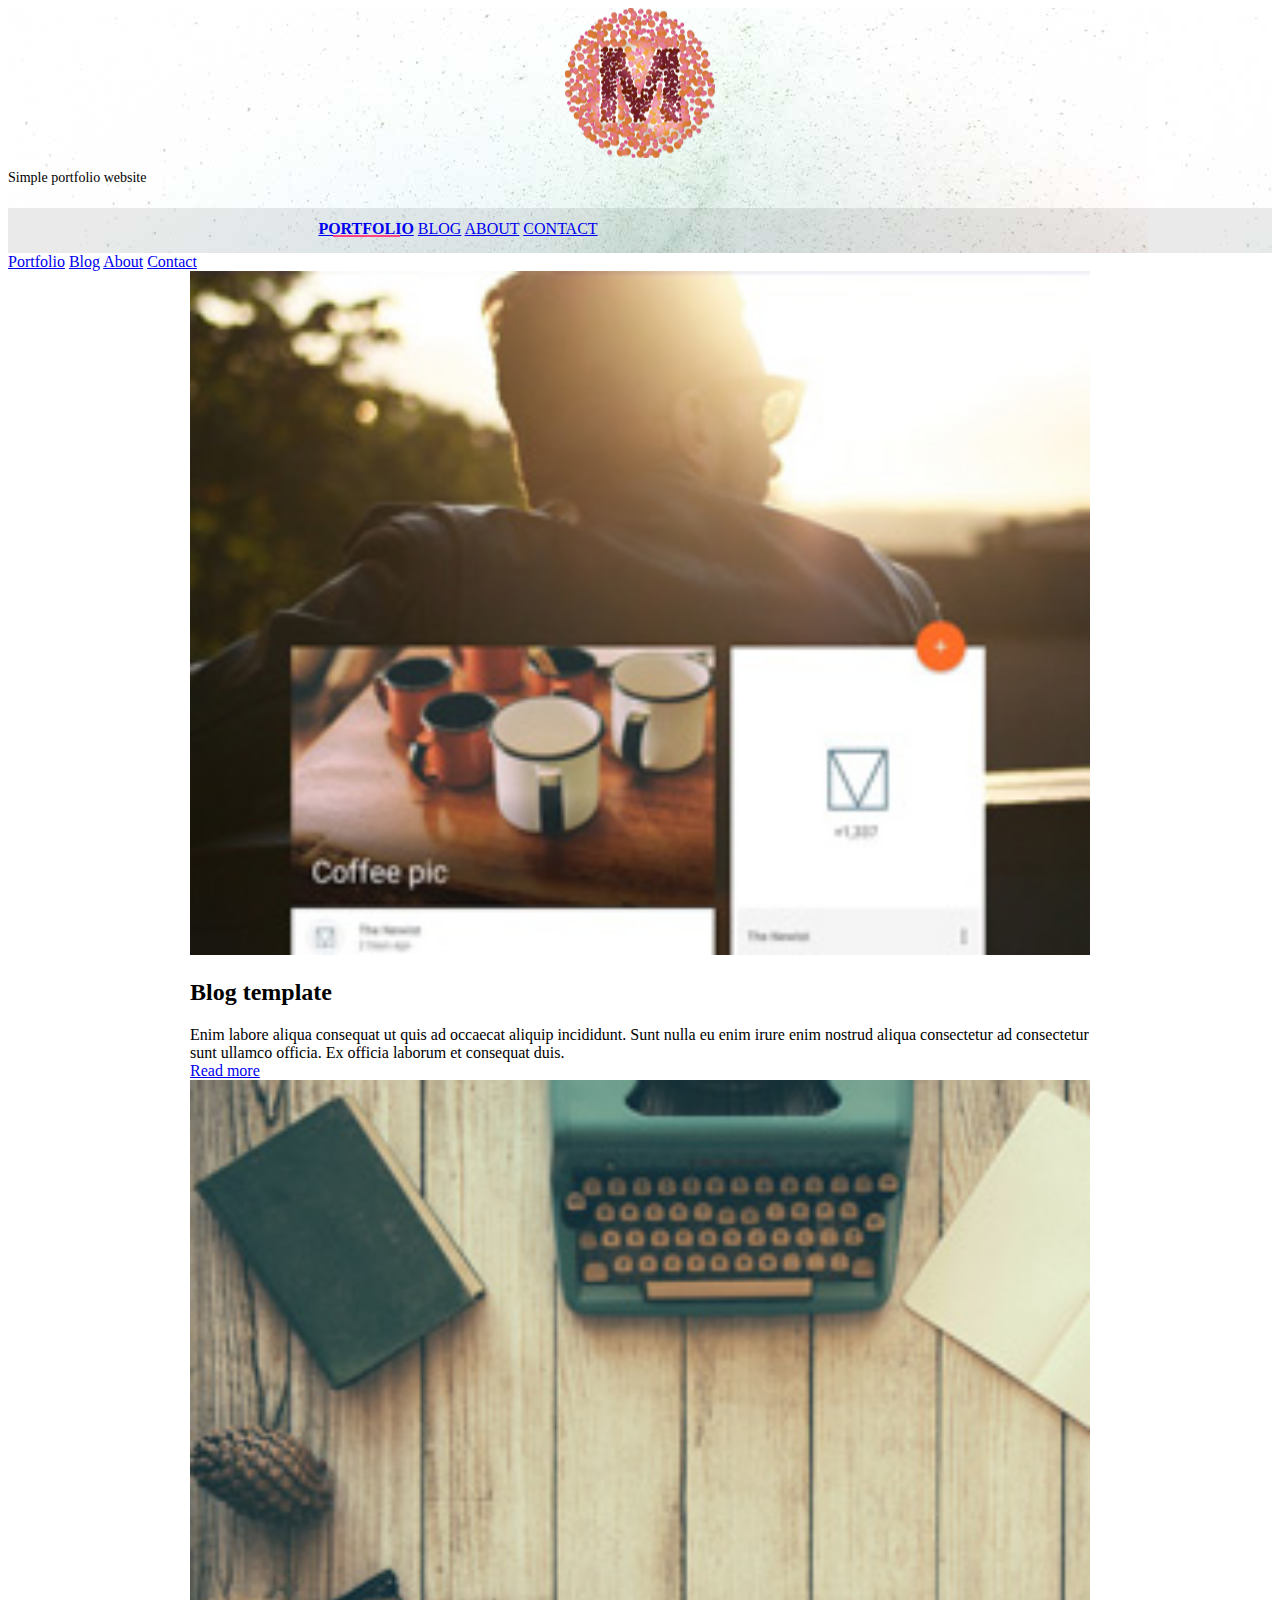
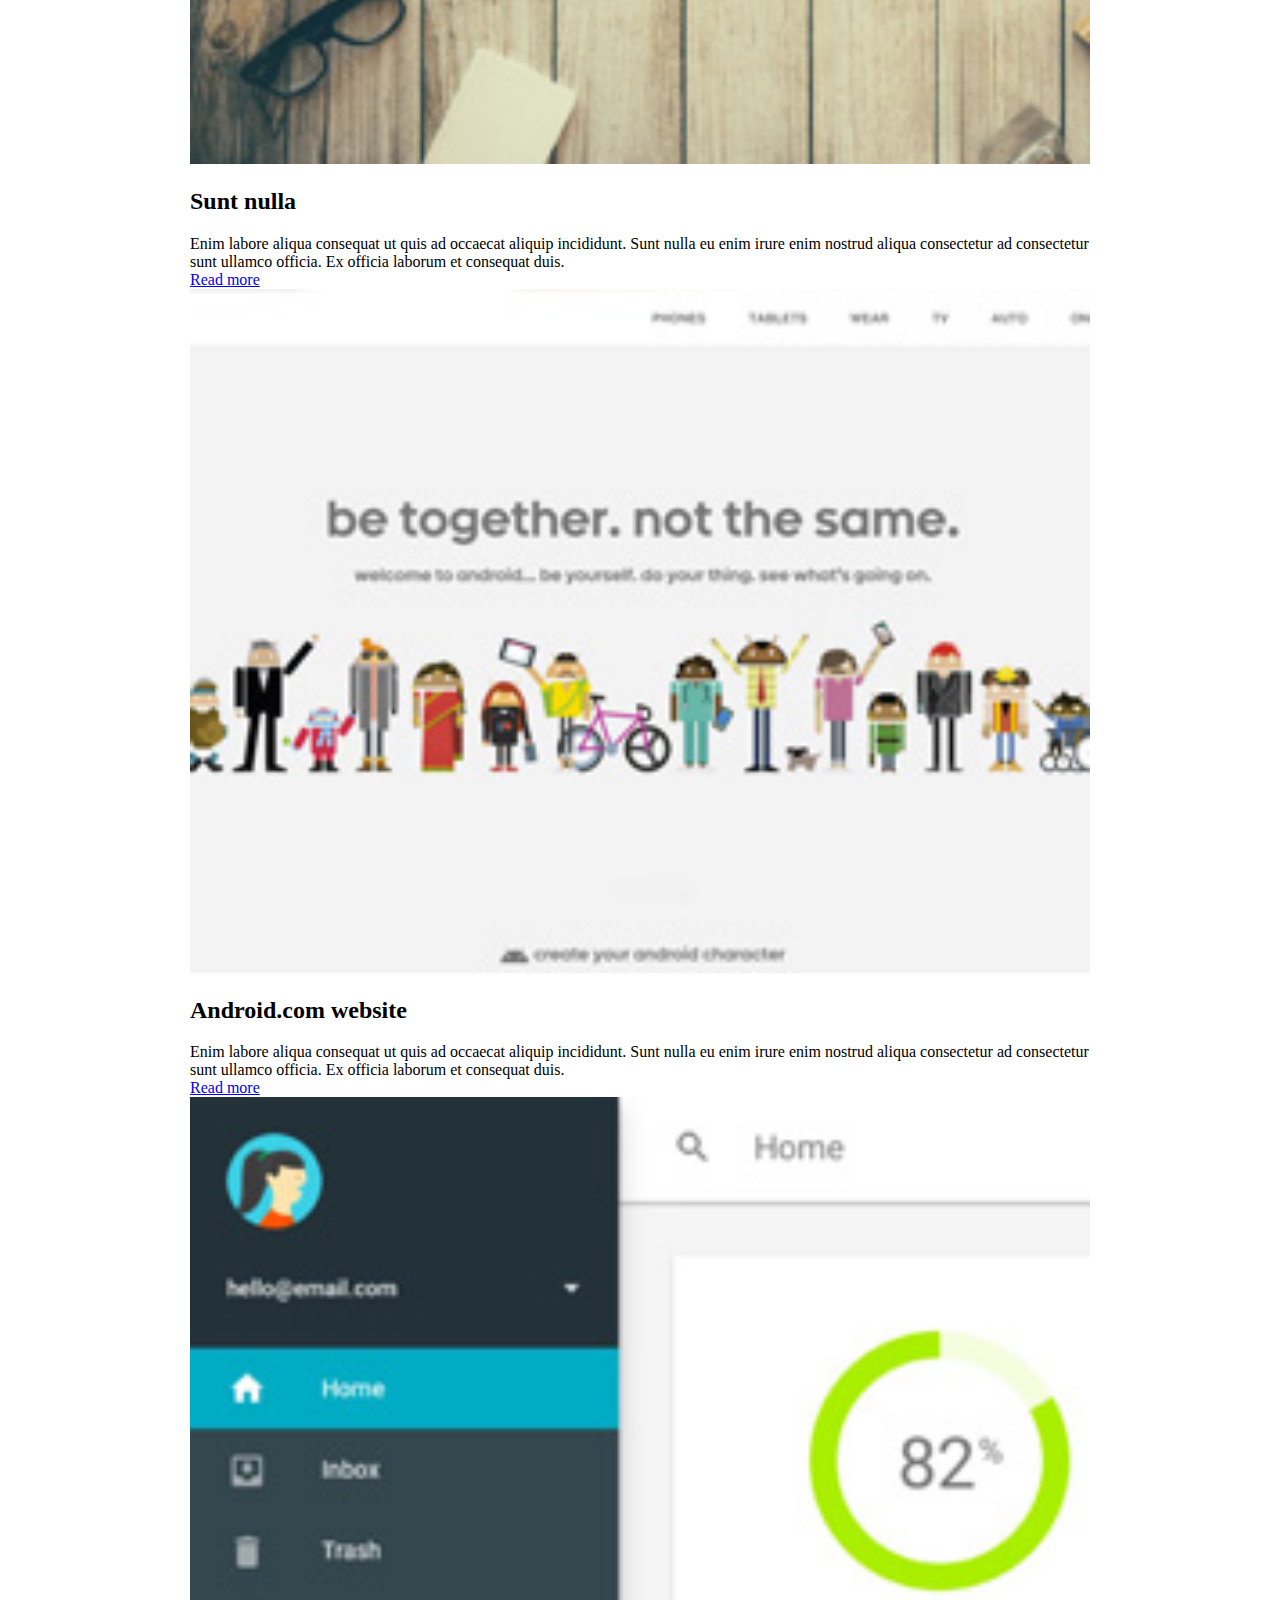
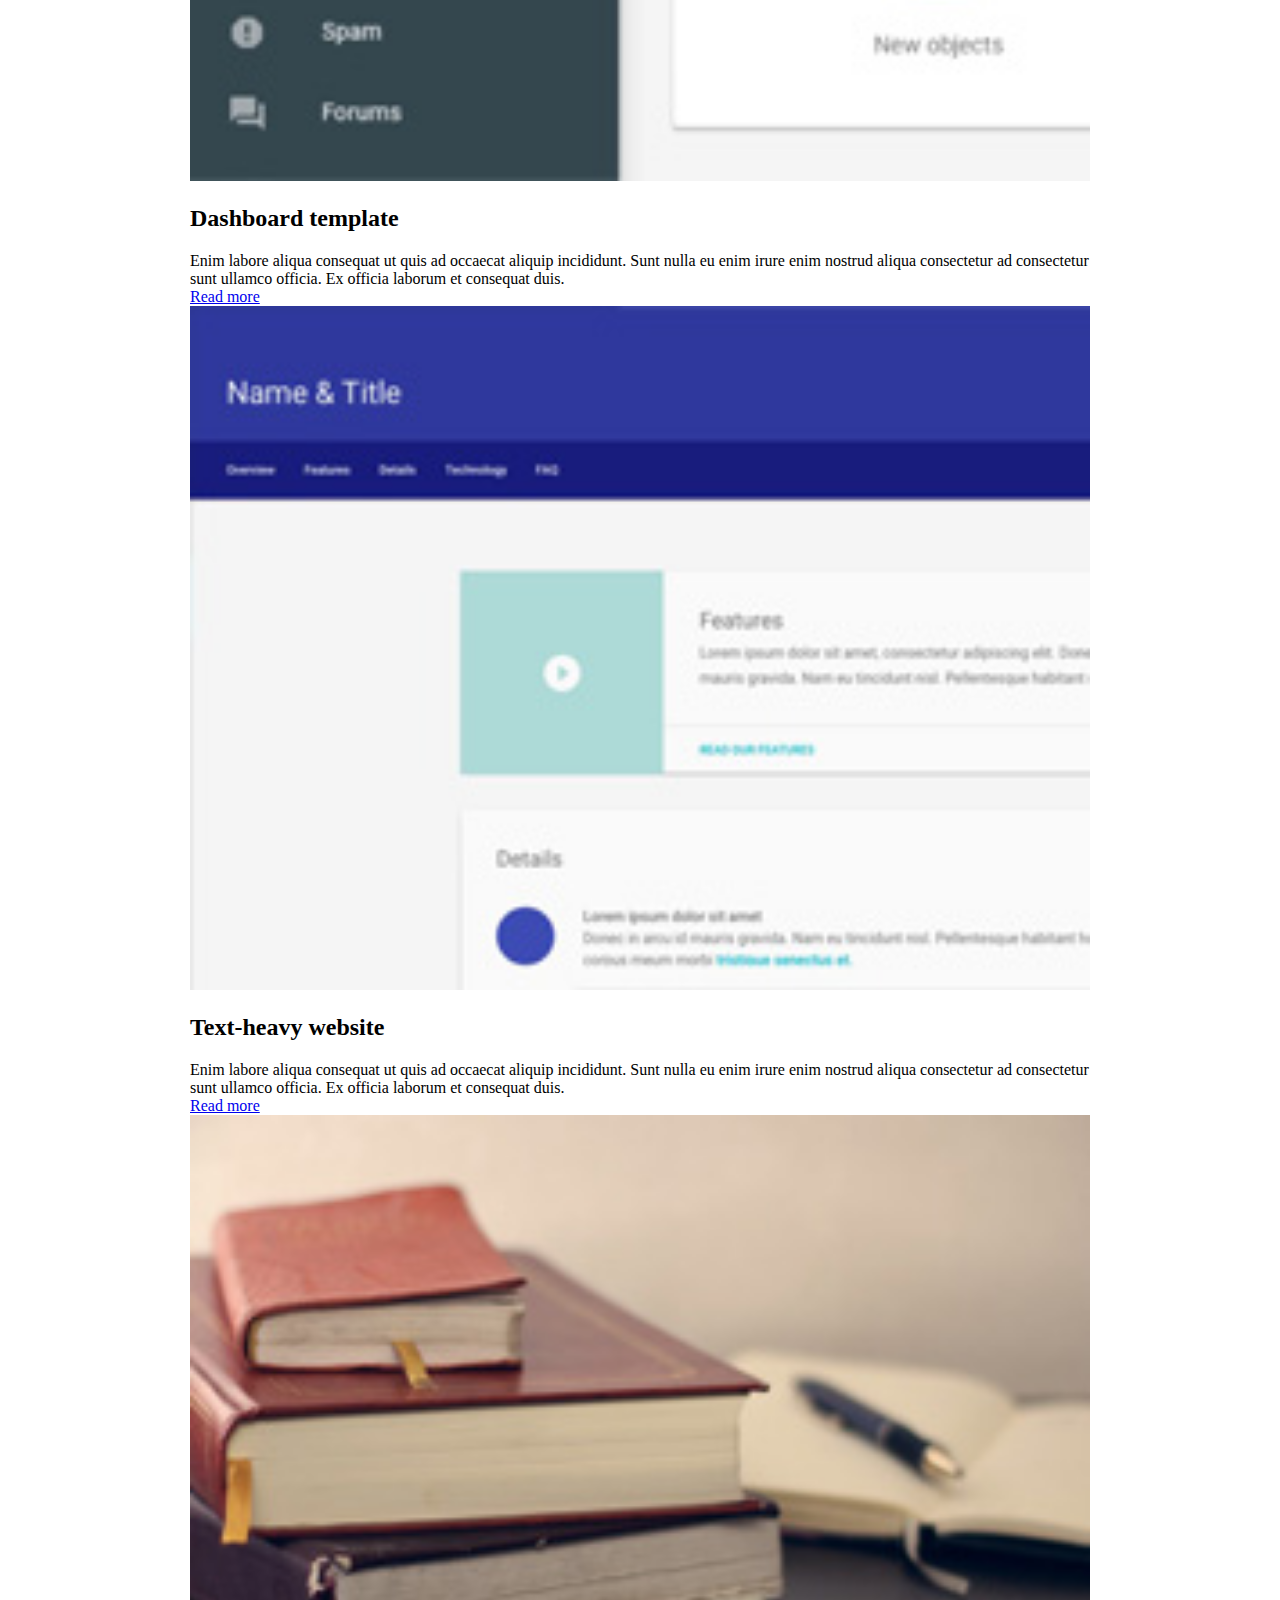
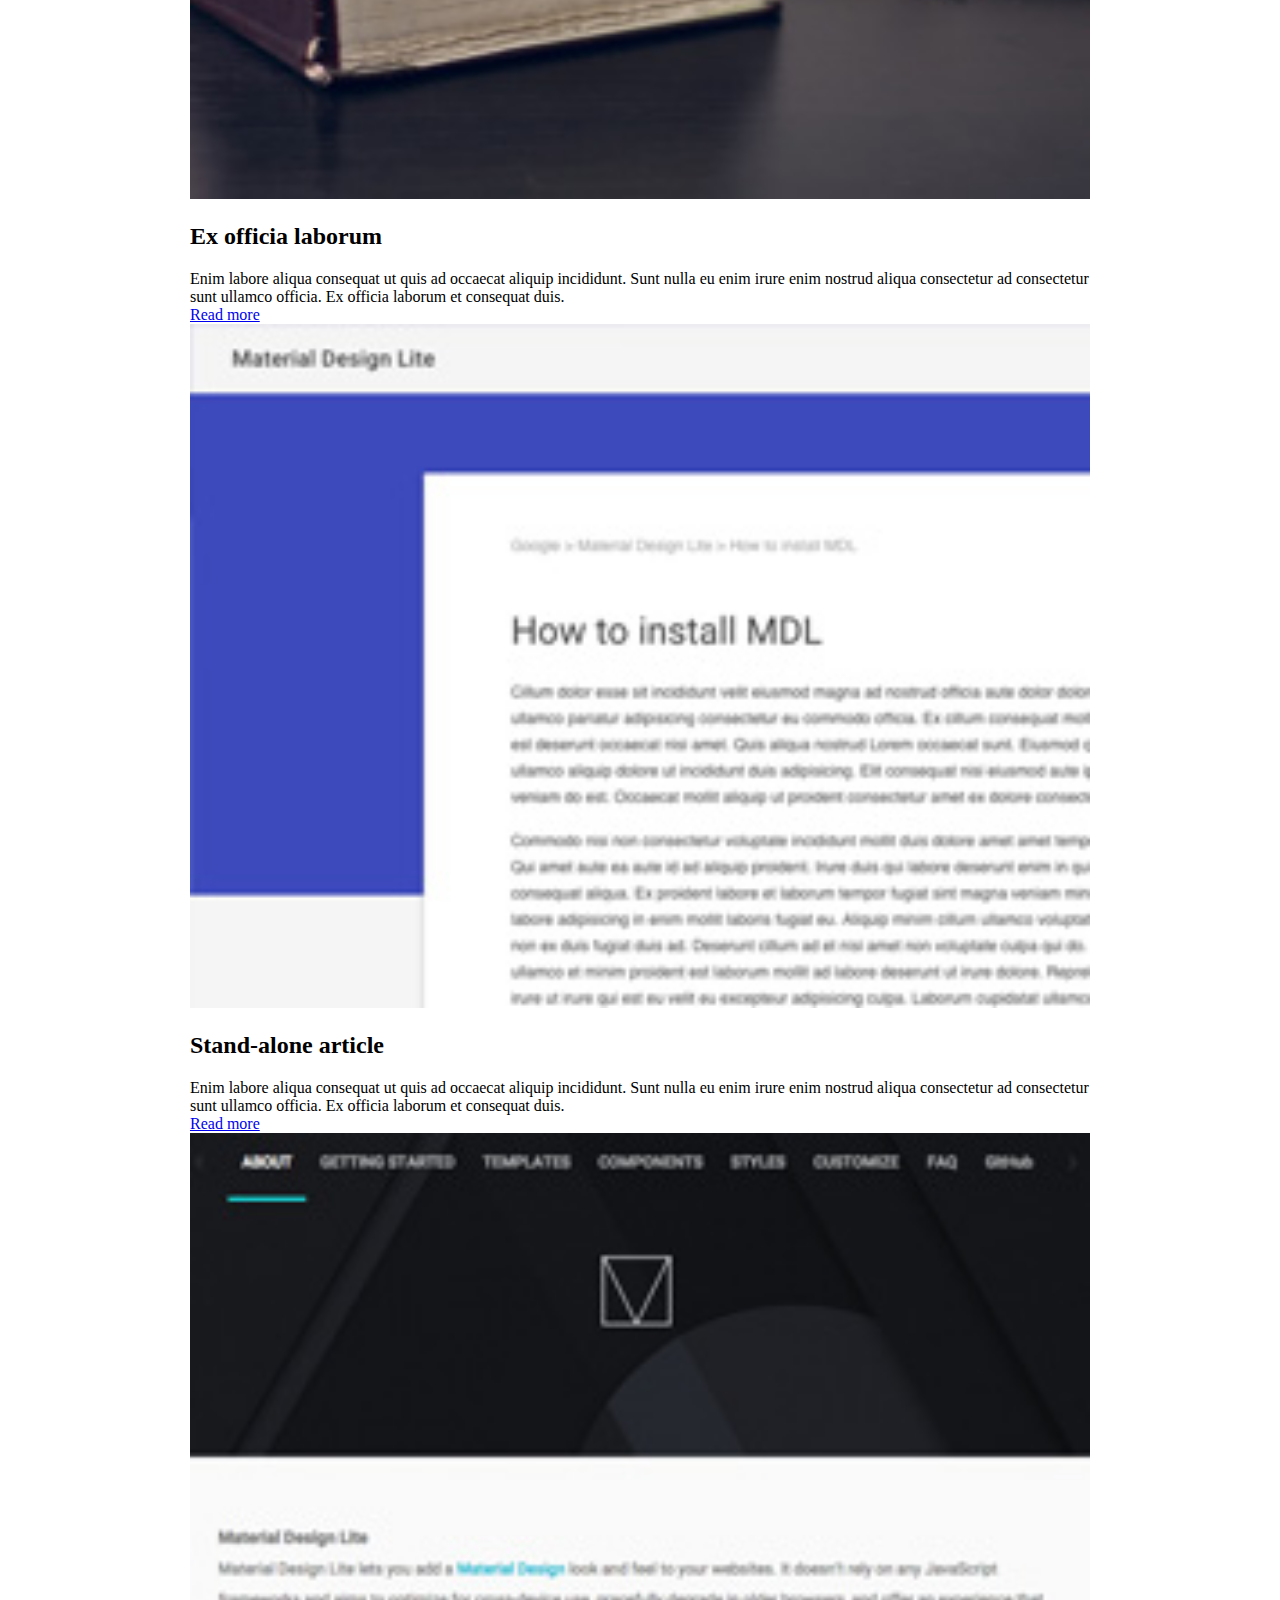
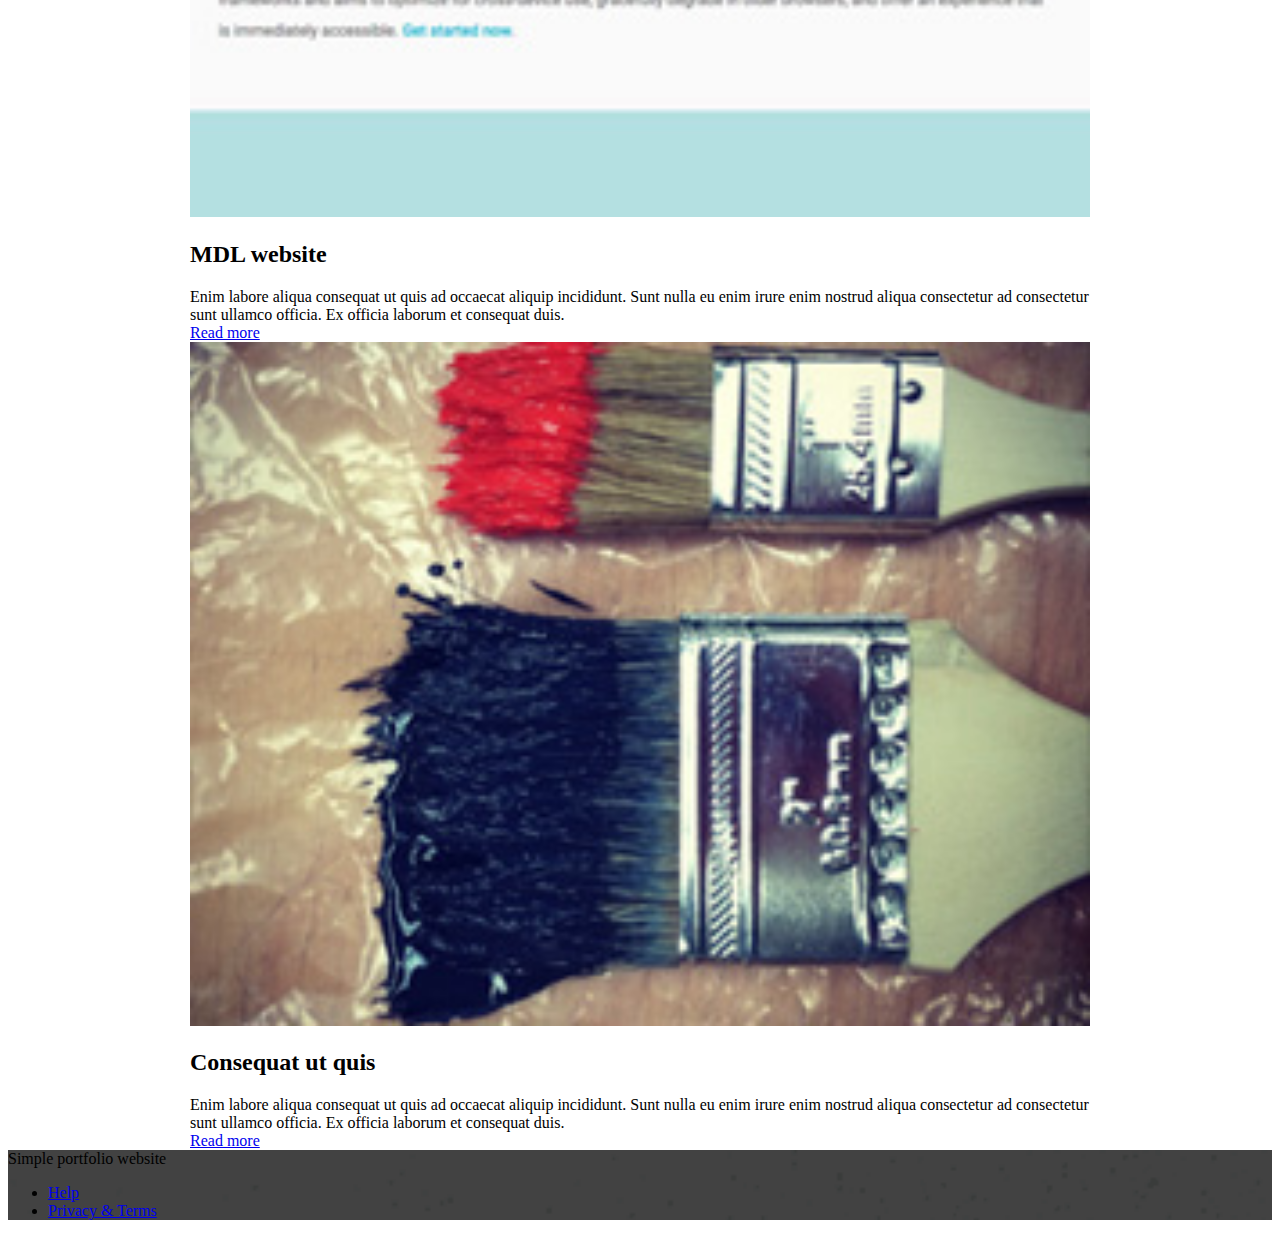
==== commit 40ba7308: "LASTTT" ====
--- a/index.html
+++ b/index.html
@@ -27,7 +27,6 @@
     <link rel="stylesheet" href="https://code.getmdl.io/1.3.0/material.grey-pink.min.css" />
     <link rel="stylesheet" href="styles.css" />
     <link rel="manifest" href="./manifest.json">
-    <link rel="stylesheet" href="css/app.css">
 
     <link rel="stylesheet" href="https://fonts.googleapis.com/icon?family=Material+Icons">
 </head>
--- a/styles.css
+++ b/styles.css
@@ -0,0 +1,170 @@
+.portfolio-header {
+  position: relative;
+  background-image: url(images/header-bg.jpg);
+}
+
+.portfolio-header .mdl-layout__header-row {
+  padding: 0;
+  -webkit-justify-content: center;
+      -ms-flex-pack: center;
+          justify-content: center;
+}
+
+.mdl-layout__title {
+  font-size: 14px;
+  text-align: center;
+  font-weight: 300;
+}
+
+.is-compact .mdl-layout__title span {
+  display: none;
+}
+
+.portfolio-logo-row {
+  min-height: 200px;
+}
+
+.is-compact .portfolio-logo-row {
+  min-height: auto;
+}
+
+.portfolio-logo {
+  background: url(images/logo.png) 50% no-repeat;
+  background-size: cover;
+  height: 150px;
+  width: 150px;
+  margin: auto auto 10px;
+}
+
+.is-compact .portfolio-logo {
+  height: 50px;
+  width: 50px;
+  margin-top: 7px;
+}
+
+.portfolio-navigation-row {
+  background-color: rgba(0, 0, 0, 0.08);
+  text-transform: uppercase;
+  height: 45px;
+}
+
+.portfolio-navigation-row  .mdl-navigation {
+  text-align: center;
+  max-width: 900px;
+  width: 100%;
+}
+
+.portfolio-navigation-row .mdl-navigation__link {
+  -webkit-flex: 1;
+      -ms-flex: 1;
+          flex: 1;
+  line-height: 42px;
+}
+
+.portfolio-header .mdl-layout__drawer-button {
+    background-color: rgba(197, 197, 197, 0.44);
+}
+
+.portfolio-navigation-row .is-active {
+  position: relative;
+  font-weight: bold;
+}
+
+.portfolio-navigation-row .is-active:after {
+  content: "";
+  width: 70%;
+  height: 2px;
+  display: block;
+  position: absolute;
+  bottom: 0;
+  left: 0;
+  background-color: rgb(255,64,129);
+  left: 15%;
+}
+
+.portfolio-card .mdl-card__title {
+  padding-bottom: 0;
+}
+
+.portfolio-blog-card-full-bg {
+  background: url(images/example-blog03.jpg) center / cover;
+}
+
+.portfolio-blog-card-event-bg {
+  background: url(images/example-blog05.jpg) center / cover;
+}
+
+.portfolio-blog-card-strip-bg {
+  background: url(images/example-blog06.jpg) center / cover;
+}
+
+.portfolio-blog-card-compact .mdl-card__title {
+  padding-bottom: 0;
+}
+
+.portfolio-blog-card-bg > .mdl-card__actions {
+  height: 52px;
+  padding: 16px;
+  background: rgba(0, 0, 0, 0.2);
+}
+
+img.article-image {
+  width: 100%;
+  height: auto;
+}
+
+.portfolio-max-width {
+  max-width: 900px;
+  margin: auto;
+}
+
+.portfolio-copy {
+  max-width: 700px;
+}
+
+.no-padding {
+  padding: 0;
+}
+
+.no-left-padding{
+  padding-left: 0;
+}
+
+.no-bottom-padding {
+  padding-bottom: 0;
+}
+
+.padding-top {
+  padding: 10px 0 0;
+}
+
+.portfolio-share-btn {
+  position: relative;
+  float: right;
+  top: -4px;
+}
+
+.demo-card-event > .mdl-card__actions {
+    -webkit-align-items: center;
+        -ms-flex-align: center;
+            align-items: center;
+    box-sizing: border-box;
+    display: -webkit-flex;
+    display: -ms-flexbox;
+    display: flex;
+}
+
+.portfolio-contact .mdl-textfield {
+  width: 100%;
+}
+
+.portfolio-contact form {
+  max-width: 550px;
+  margin: auto;
+}
+
+footer {
+  background-image: url(images/footer-background.png);
+  background-size: cover;
+}
+
